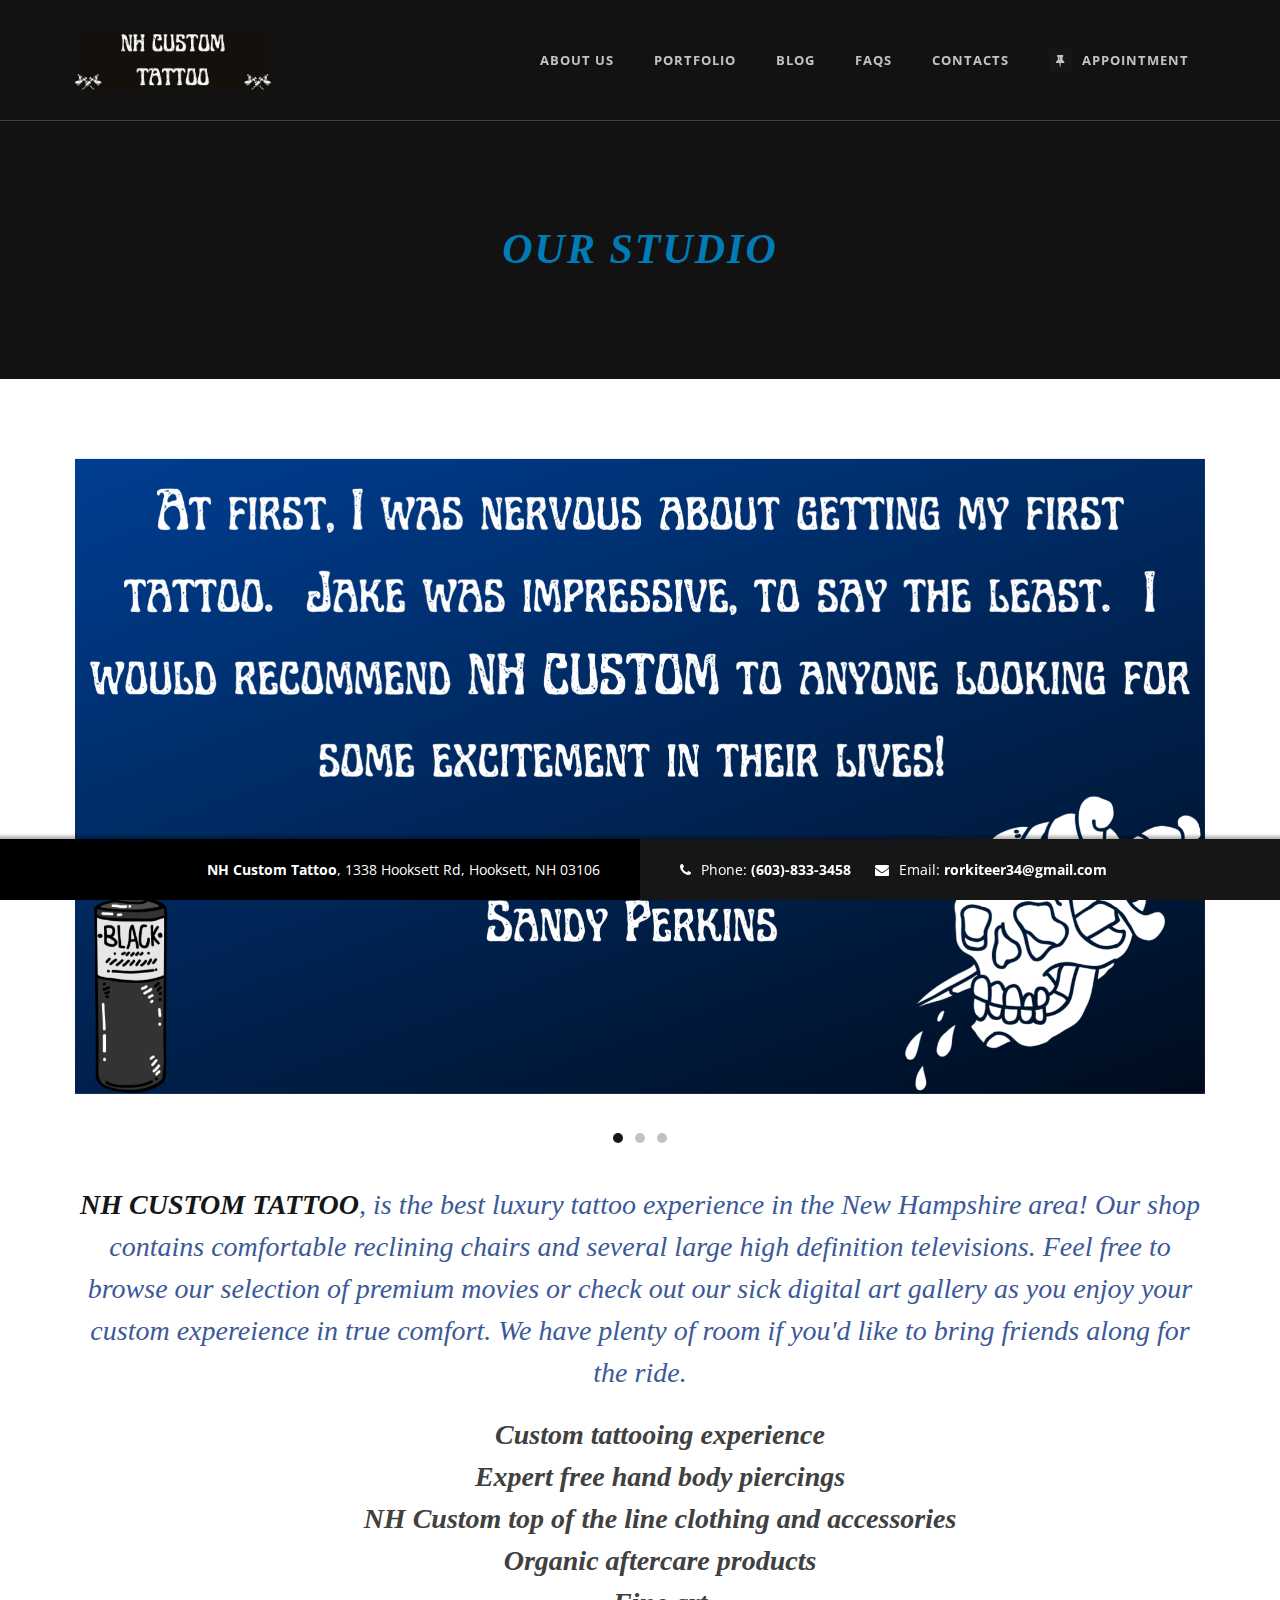
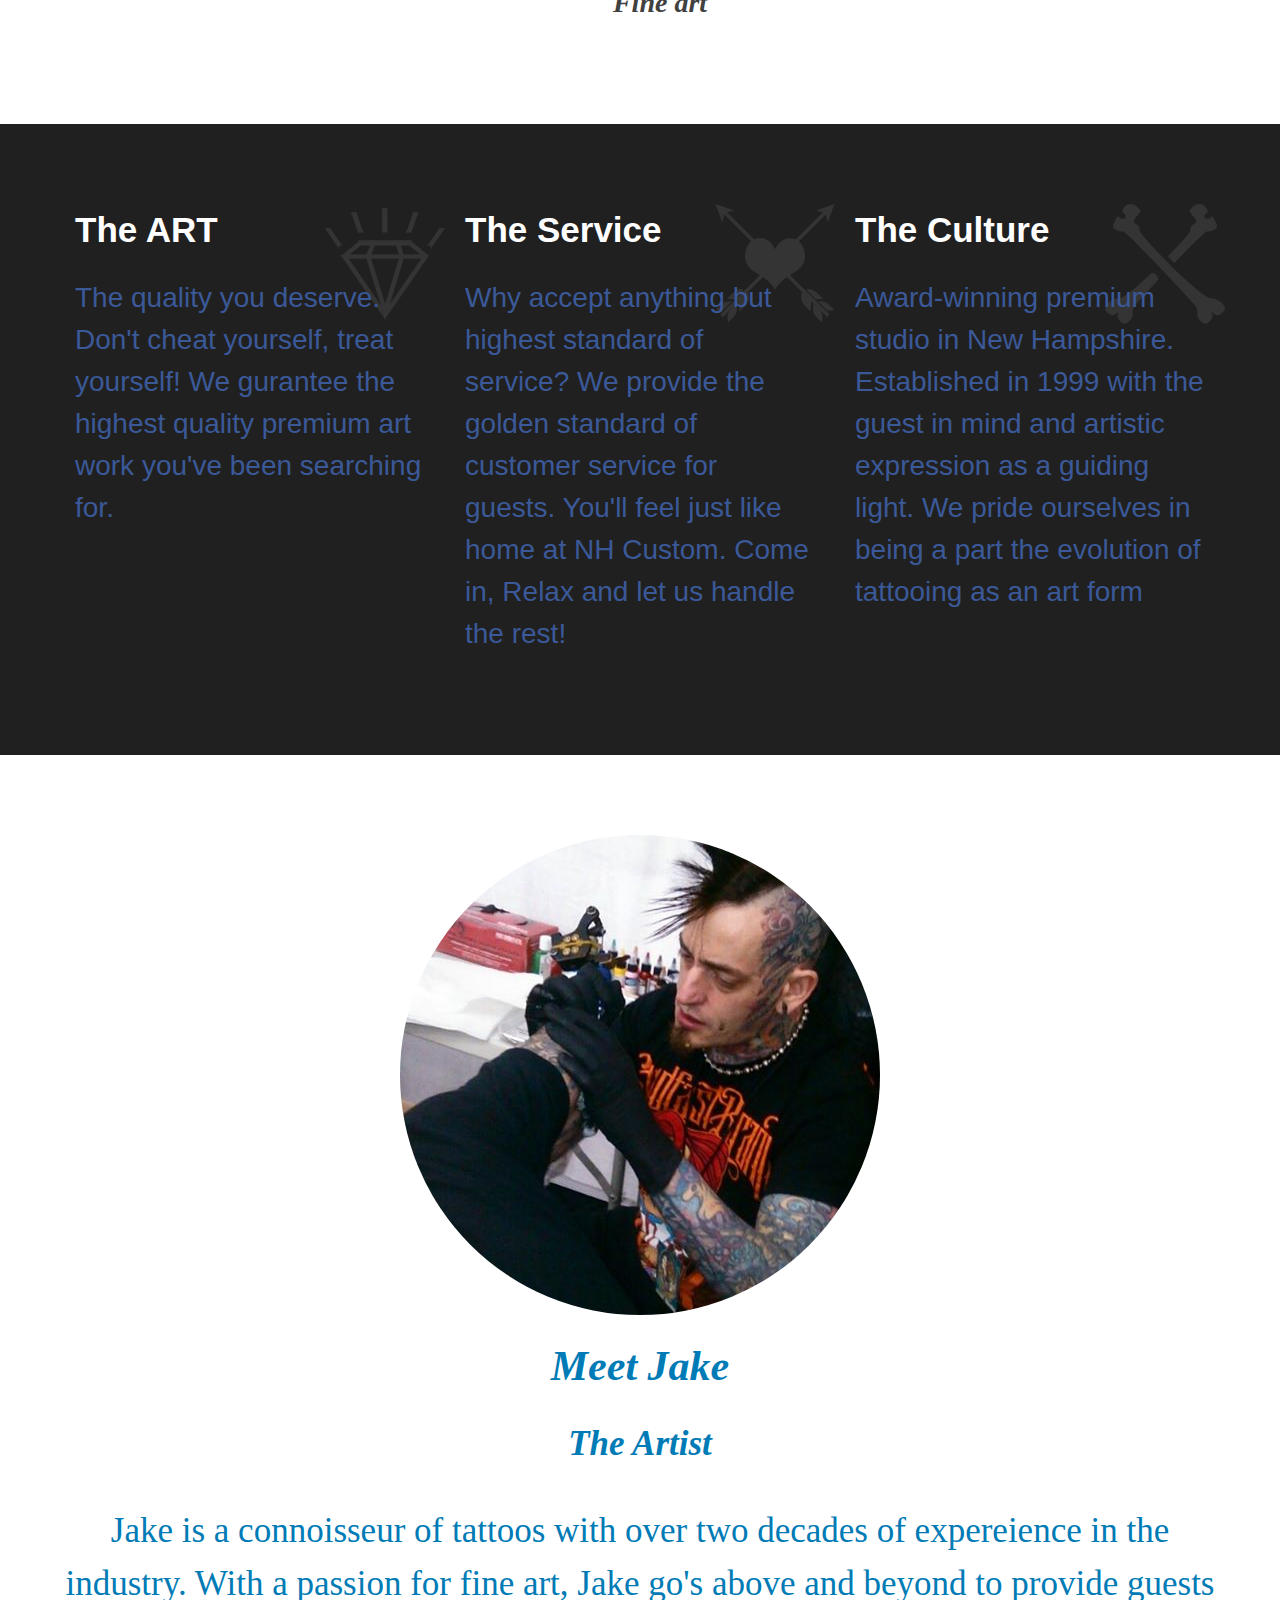
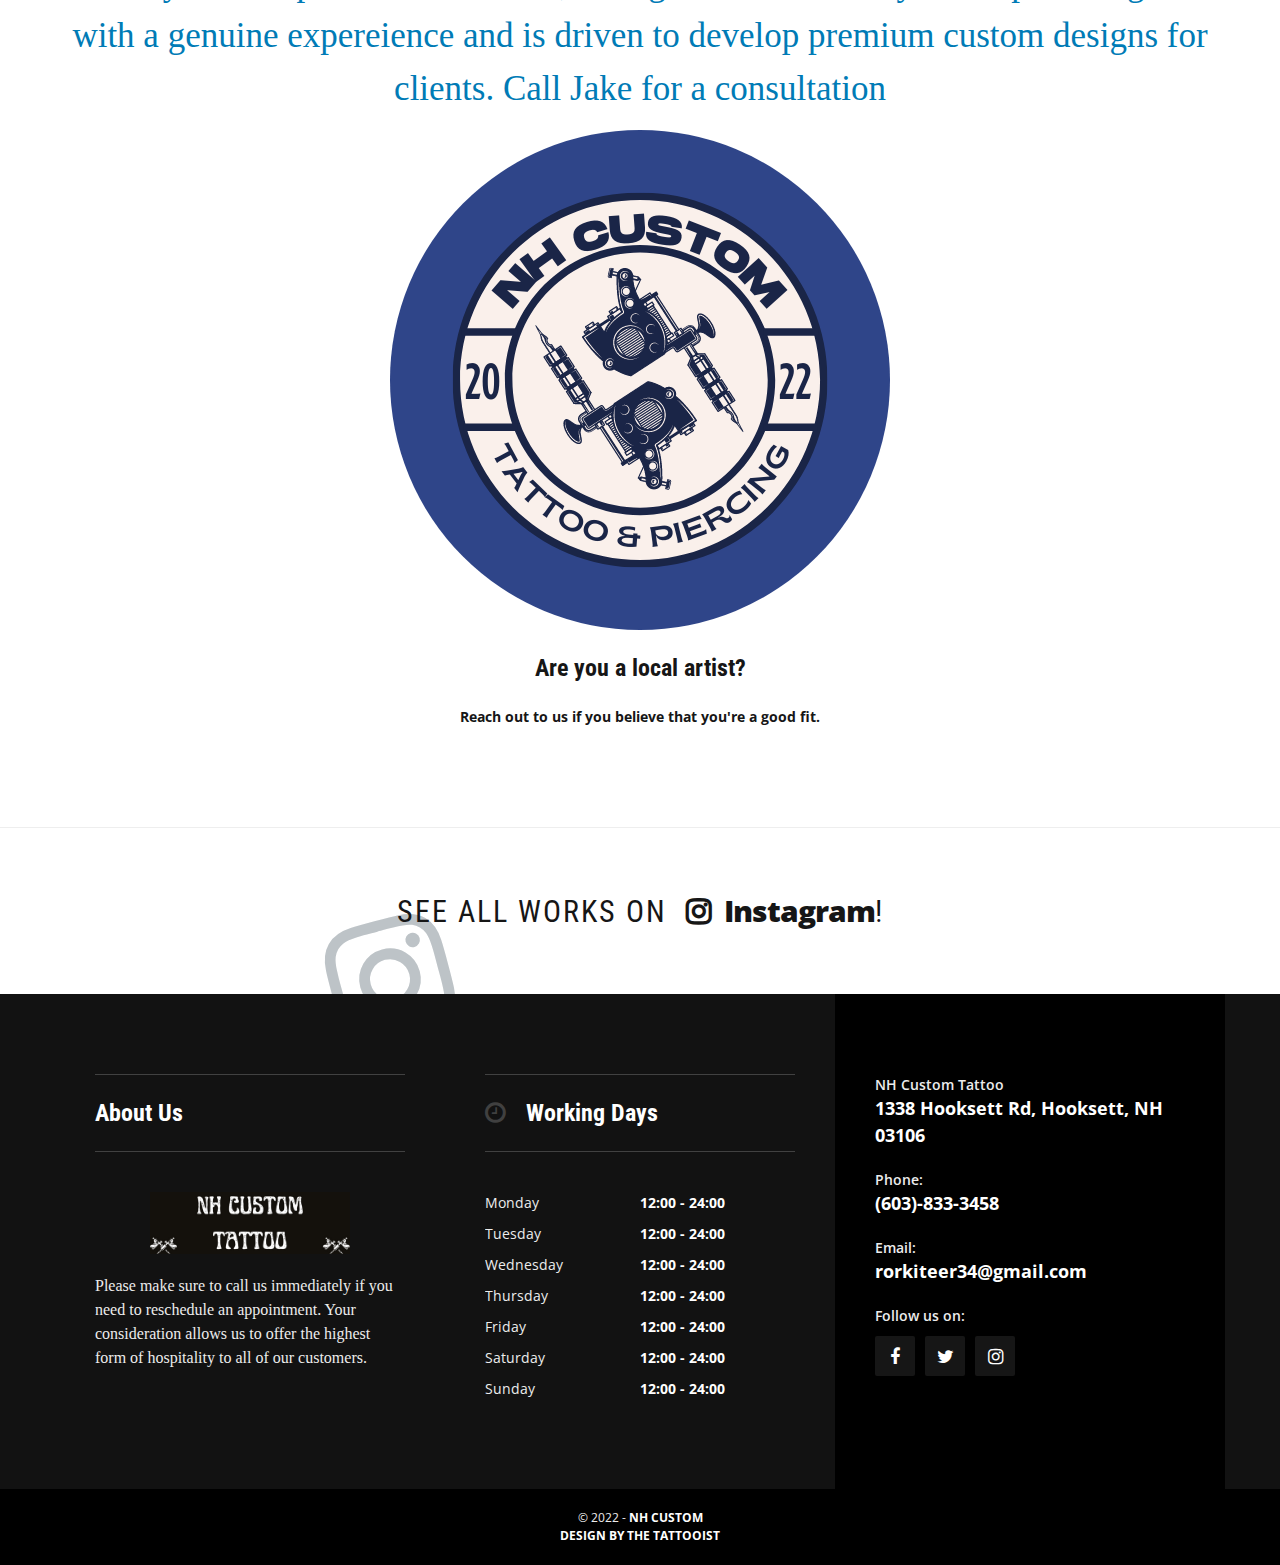
==== about-us-1.html @ 5c871af8 "NH CUSTOM" ====
<!DOCTYPE html>
<html lang="zxx">
    <head>
        <meta charset="utf-8">
        <title>NH CUSTOM TATTOO ABOUT US</title>
        <meta name="description" content="">
        <meta name="viewport" content="width=device-width, initial-scale=1">
        <link rel="shortcut icon" href="favicon.ico">
        <link rel="stylesheet" href="css/main.css">
    </head>
    <body>

        <div class="wrapper">

            <!-- ============ Main Header - START ============ -->

            <header id="master-header">
                <div class="top-header">
                    
                    <div class="container">

                        <h1 id="logo">
                            <a href="index.html">
                                <img src="img/NH CUSTOM TATTOOx.png" alt="NH CUSTOM TATTOO">
                            </a>
                        </h1>

                  
                        <!-- ============ Main Navigation - START ============ -->

                        <a id="nav-toggle" href="#"><span></span></a>
                        <nav id="nav-menu">
                            <ul>      
                                <li><a title="About Us Page" href="about-us-1.html">About Us</a> </li>
                                <li><a title="Portfolio" href="portfolio-4col.html">Portfolio</a></li> 
                                <li><a title="Blog" href="blog.html">Blog</a></li> 
                                <li><a title="Faqs &amp; Disclaimers Page" href="faq.html">Faqs</a></li>
                                <li><a title="Contacts Page" href="contacts.html">Contacts</a></li>
                                <li><a title="Appointment Page" href="appointment.html"><i class="fa fa-thumb-tack"></i>Appointment</a></li>
                            </ul>
                        </nav>

                        <!-- ============ Main Navigation - END ============ -->

                    </div>
                </div>

                <h2 id="page-title">Our Studio</h2>
            </header>

            <!-- ============ Main Header - END ============ -->

            <div id="main">

                     <!-- ============ Contacts Bar - START ============ -->

                     <div id="contacts-bar" class="row">
                        <div class="address col-md-6"><strong>NH Custom Tattoo</strong>, 1338 Hooksett Rd, Hooksett, NH 03106</div>
                        <div class="other col-md-6">
                            <span class="contact"><i class="fa fa-phone"></i>Phone: <strong>(603)-833-3458</strong></span>
                            <span class="contact"><i class="fa fa-envelope"></i>Email: <a href="mailto:rorkiteer34@gmail.com"><strong>rorkiteer34@gmail.com</strong></a></span>
                        </div>
                    </div>
    
                    <!-- ============ Contacts Bar - END ============ -->

                <!-- ============ About Us - START ============ -->

                <div class="section">

                    <div class="content container">

                        <div class="flexslider" data-animation="fade">
                        
                            <ul class="slides">
                                <li><img src="img/Testy.png" alt="Testimonial"></li>
                                <li><img src="img/Testy2.png" alt="Testimonial 2"></li>
                                <li><img src="img/Testy3.png" alt="Testimonial 3"></li>
                            </ul>
                        </div>

                        <p class="center thick"><strong>NH CUSTOM TATTOO</strong>, is the best luxury tattoo experience in the New Hampshire area!
                              Our shop contains comfortable reclining chairs and several large high definition televisions. 
                              Feel free to browse our selection of premium movies or check out our sick digital art gallery as you enjoy your
                              custom expereience in true comfort.  We have plenty of room if you'd like to bring friends along for the ride. 
                        </p>

                        <ul class="center service">
                            <li>Custom tattooing experience</li>
                            <li>Expert free hand body piercings</li>
                            <li>NH Custom top of the line clothing and accessories</li>
                            <li>Organic aftercare products</li>
                            <li>Fine art</li>
                        </ul>

                    </div>

                </div>

                <!-- ============ About Us - END ============ -->

                <!-- ============ Other Info - START ============ -->

                <div class="section dark">

                    <div class="content container">

                        <div class="row">
                            <div class="col-md-4 bg-glyph diamond">
                                <h3 class="headElement">The ART</h3>
                                <p class="secondary">The quality you deserve.  Don't cheat yourself, treat yourself!  We gurantee the highest quality premium art work you've been searching for.</p>
                            </div>
                            <div class="col-md-4 bg-glyph arrows">
                                <h3 class="headElement">The Service</h3>
                                <p class="secondary">Why accept anything but highest standard of service?  We provide the golden standard of customer service for guests.  You'll feel just like home at NH Custom.  Come in, Relax and let us handle the rest! </p>
                            </div>
                            <div class="col-md-4 bg-glyph bones">
                                <h3 class="headElement">The Culture</h3>
                                <p class="secondary">Award-winning premium studio in New Hampshire.  Established in 1999 with the guest in mind and artistic expression as a guiding light.  We pride ourselves in being a part the evolution of tattooing as an art form</p>
                            </div>
                        </div>

                    </div>

                </div>

                <!-- ============ Other Info - END ============ -->

                <!-- ============ Our Artists - START ============ -->

                <div class="section">

                    <div class="content container">

                        <div class="row">

                            <div class="col-md artist">

                                <img class="rounded" src="img/jakepic.jpg" alt="Jake Custom">

                                <h3 class="artist-name headElementDeus">Meet Jake</h3>
                                <div class="artist-role statement">The Artist</div>
                                <div class="artist-info tagline">Jake is a connoisseur of tattoos with over two decades of expereience in the industry.  With a passion for fine art, Jake go's above and beyond to provide guests with a genuine expereience 
                                    and is driven to develop premium custom designs for clients.  Call Jake for a consultation </div>

                            </div>

                            <div class="col-md artist">

                                <img class="rounded" src="img/NH CUSTOM.png" alt="logo">

                                <h3 class="artist-name">Are you a local artist?</h3>
                                <div class="artist-role">Reach out to us if you believe that you're a good fit.</div>
                                <div class="artist-info"></div>


                            </div>

                           

                        </div>

                    </div>

                </div>

                <!-- ============ Our Artists - END ============ -->

                <!-- ============ Instagram Banner - START ============ -->

                <a class="instagram-bar" href="https://www.instagram.com/nh_custom_tattoo/">See all works on <strong>Instagram</strong>!</a>

                <!-- ============ Instagram Banner - END ============ -->

            </div>

        
            <!-- ============ Footer - START ============ -->

            <footer class="dark">

                <div class="container">

                    <div class="row">

                        <div class="footer-col col-md-4 col-sm-6">

                            <h3 class="focus-title">About Us</h3>
                            <p><img width="200" class="align-center" src="img/NH CUSTOM TATTOOx.png" alt="NH CUSTOM TATTOO"></p>
                            <p class = 'disclaimer'>Please make sure to call us immediately if you need to reschedule an appointment.  Your consideration allows us to offer the highest form of hospitality to all of our customers.</p>

                        </div>

                        <div class="footer-col col-md-4 col-sm-6">

                            <h3 class="focus-title"><i class="fa fa-clock-o"></i>Working Days</h3>
                            <dl class="working-days">
                                <dt>Monday</dt>
                                <dd>12:00 - 24:00</dd>
                                <dt>Tuesday</dt>
                                <dd>12:00 - 24:00</dd>
                                <dt>Wednesday</dt>
                                <dd>12:00 - 24:00</dd>
                                <dt>Thursday</dt>
                                <dd>12:00 - 24:00</dd>
                                <dt>Friday</dt>
                                <dd>12:00 - 24:00</dd>
                                <dt>Saturday</dt>
                                <dd>12:00 - 24:00</dd>
                                <dt>Sunday</dt>
                                <dd>12:00 - 24:00</dd>
                            </dl>

                        </div>


                        <div class="footer-col footer-contacts col-md-4 col-sm-12">


                                <div class="contact-item"><span>NH Custom Tattoo</span> <strong>1338 Hooksett Rd, Hooksett, NH 03106</strong></div>
                                <div class="contact-item"><span>Phone:</span> <strong>(603)-833-3458</strong></div>
                                <div class="contact-item"><span>Email:</span> <strong><a href="mailto:rorkiteer34@gmail.com">rorkiteer34@gmail.com</a></strong></div>
                                <div class="contact-item">
                                    <span>Follow us on:</span>
                                    <ul class="social-links">
                                        <li><a title="Facebook" href="https://www.facebook.com/nhcustomtattoo"><i class="fa fa-facebook"></i></a></li>
                                        <li><a title="Twitter" href="https://twitter.com/NHCustomTattoo"><i class="fa fa-twitter"></i></a></li>
                                        <li><a title="Instagram" href="https://www.instagram.com/nh_custom_tattoo/"><i class="fa fa-instagram"></i></a></li>
                                    </ul>
                            </div>

                        </div>

                    </div>

                </div>

                <div class="copyright">
                    &copy; 2022 - <strong>NH CUSTOM</strong> <br> <strong>DESIGN BY THE TATTOOIST</strong>
                </div>

            </footer>

            <!-- ============ Footer - END ============ -->

        </div>

        <script src="js/jquery.min.js"></script>
        <script src="js/common.js"></script>
        <script src="js/config.js"></script>
        <script src="js/main.js"></script>

    </body>
</html>
---- css/main.css ----
/*
* Template Name: The Tattooist
* Template Description: Tattoo Studio Template
* Template URI: http://demo.webisir.com/the-tattooist
* Version: 1.2.6
* Author: Webisir
* Author URI: http://themeforest.net/user/webisir
*/

/*--------------------------------------------------------------
    TABLE OF CONTENTS:
----------------------------------------------------------------

    1.0 - Google Fonts
    2.0 - Font Awesome 4.7.0
    3.0 - Boostrap Grid System
    4.0 - Reset
    5.0 - Helper Classes
    6.0 - Headings
    7.0 - Main Wrapper
    8.0 - Main Header
    9.0 - Main Navigation
        9.1 - Mobile Navigation
    10.0 - Section
        10.1 - Section title
    11.0 - Contacts Bar
    12.0 - Instagram Bar
    13.0 - Portfolio
        13.1 - Portfolio Filters
    14.0 - Call to Action
    15.0 - Artists
    16.0 - Journal/Blog
        16.1 - Events
    17.0 - Sidebar
    18.0 - Pagination
    19.0 - Social Networks
    20.0 - Form
        20.1 - Custom Checkbox
        20.2 - Custom Radio Button
        20.3 - Custom Radio Button with Image
        20.4 - Custom Dropdown
        20.5 - Form Message
        20.6 - Form Loader
    21.0 - Footer
        21.1 - Working Days
    22.0 - Popup
    23.0 - Google Map
    24.0 - Elements
        24.1 - Divider
        24.2 - Caption
        24.3 - Toggle
        24.4 - Tabs
        24.5 - Button
        24.6 - Icon List
        24.7 - Milestone
        24.8 - Testimonials Slider
    25.0 - Page Loader
    26.0 - Backgrounds
        26.1 - Glyph Backgrounds
    27.0 - Dark styles
    28.0 - Bounce Animation
    29.0 - Media Queries
    30.0 - Magnific Popup CSS
    31.0 - Flexslider CSS

--------------------------------------------------------------*/


/*--------------------------------------------------------------
    1.0 - Google Fonts
--------------------------------------------------------------*/

/* Roboto Condensed */
@import url(http://fonts.googleapis.com/css?family=Roboto+Condensed:300italic,400italic,700italic,700,300,400);

/* Open Sans */
@import url(http://fonts.googleapis.com/css?family=Open+Sans:300italic,400italic,600italic,700italic,800italic,700,300,600,800,400);

/*--------------------------------------------------------------
    2.0 - Font Awesome 4.7.0
--------------------------------------------------------------*/

@import url('font-awesome.min.css');

/*--------------------------------------------------------------
    3.0 - Boostrap Grid System
--------------------------------------------------------------*/

@import url('bootstrap.min.css');

/*--------------------------------------------------------------
    4.0 - Reset
--------------------------------------------------------------*/
*,
*:before,
*:after {
  -moz-box-sizing: border-box;
  -webkit-box-sizing: border-box;
  box-sizing: border-box;
}

html, body, div, span, applet, object, iframe,
h1, h2, h3, h4, h5, h6, p, blockquote, pre,
a, abbr, acronym, address, big, cite, code,
del, dfn, em, img, ins, kbd, q, s, samp,
small, strike, strong, sub, sup, tt, var,
b, u, i, center,
dl, dt, dd, ol, ul, li,
fieldset, form, label, legend,
table, caption, tbody, tfoot, thead, tr, th, td,
article, aside, canvas, details, embed,
figure, figcaption, footer, header, hgroup,
menu, nav, output, ruby, section, summary,
time, mark, audio, video {
    margin: 0;
    padding: 0;
    border: 0;
    font: inherit;
    vertical-align: baseline;
}

article,
aside,
details,
figcaption,
figure,
footer,
header,
hgroup,
main,
nav,
section,
summary {
    display: block;
}

audio,
canvas,
video {
    display: inline-block;
}

audio:not([controls]) {
    display: none;
    height: 0;
}

video::-webkit-media-controls,
[hidden] {
    display: none;
}

html,
button,
input,
select,
textarea {
    color: #404040;
}

html,
body {
    height: 100%
}

html {
    background-color: #ffffff;
    font-family: 'Open Sans', sans-serif;
    font-size: 100%;
    -ms-text-size-adjust: 100%;
    -webkit-text-size-adjust: 100%;
    text-rendering: optimizeLegibility;
    -webkit-font-smoothing: antialiased;
    -moz-osx-font-smoothing: grayscale;
}

body {
    font-size: 14px;
    line-height: 1.5;
}

body.open {
    overflow: hidden;
}

img {
    max-width: 100%;
}

textarea {
    resize: vertical;
}

b,
strong {
    color: #161616;
    font-weight: bold;
}

em {
    font-style: italic;
}

p {
    margin: 0 0 20px 0;
}

pre,
dl,
ol,
ul {
    margin: 20px 0;
}

dd {
    margin-left: 40px;
}

ol,
ul {
    padding-left: 40px;
}

q,
blockquote {
    quotes: none;
    margin: 20px 40px 20px 20px;
    padding-left: 20px;
    color: #161616;
    font-size: 16px;
    border-left: 5px solid #BDC3C7;
}

blockquote:before, blockquote:after,
q:before, q:after {
    content: '';
    content: none;
}

table {
    border-collapse: collapse;
    border-spacing: 0;
}

code,
kbd,
pre,
samp {
    font-family: monospace, serif;
}

pre {
    white-space: pre;
    white-space: pre-wrap;
    word-wrap: break-word;
}

small {
    font-size: 80%;
}

a {
    color: #161616;
    text-decoration: none;
    -webkit-transition: background 0.2s, color 0.2s, border-color 0.2s, padding 0.4s;
    -moz-transition: background 0.2s, color 0.2s, border-color 0.2s, padding 0.4s;
    -ms-transition: background 0.2s, color 0.2s, border-color 0.2s, padding 0.4s;
    -o-transition: background 0.2s, color 0.2s, border-color 0.2s, padding 0.4s;
    transition: background 0.2s, color 0.2s, border-color 0.2s, padding 0.4s;
}

a:hover {
    color: #404040;
}

a,
a:focus,
a:active,
a:hover {
    outline: 0;
}

a i {
    margin-right: 10px;
    -webkit-transition: color 0.2s;
    -moz-transition: color 0.2s;
    -ms-transition: color 0.2s;
    -o-transition: color 0.2s;
    transition: color 0.2s;
}

/*--------------------------------------------------------------
    5.0 - Helper Classes
--------------------------------------------------------------*/

.text-left {
  text-align: left;
}

.text-right {
  text-align: right;
}

.text-center {
  text-align: center;
}

.text-justify {
  text-align: justify;
}

.text-nowrap {
  white-space: nowrap;
}

.text-lowercase {
  text-transform: lowercase;
}

.text-uppercase {
  text-transform: uppercase;
}

.text-capitalize {
  text-transform: capitalize;
}

.align-left {
    display: inline-block;
    float: left;
    margin-right: 20px;
}

.align-right {
    display: inline-block;
    float: right;
    margin-left: 20px;
}

.align-center {
    clear: both;
    display: block;
    margin: 0 auto;
}

.rounded {
    border-radius: 50%;
}

.no-margin {
    margin-top: 0 !important;
    margin-bottom: 0 !important;
}

.no-padding {
    padding-top: 0 !important;
    padding-bottom: 0 !important;
}

.clear:before,
.clear:after {
    content: '';
    display: table;
}

.clear:after {
    clear: both;
}

/*--------------------------------------------------------------
    6.0 - Headings
--------------------------------------------------------------*/

h1,
h2,
h3,
h4,
h5,
h6 {
    margin-bottom: 20px;
    color: #161616;
    font-family: 'Roboto Condensed', sans-serif;
    font-weight: bold;
}

h1 {
    font-size: 34px;
    line-height: 1.3;
}

h2 {
    font-size: 28px;
    line-height: 1.4;
}

h3 {
    font-size: 24px;
}

h4 {
    font-size: 22px;
}

h5 {
    font-size: 20px;
}

h6 {
    font-size: 18px;
}

h1 span,
h2 span,
h3 span,
h4 span,
h5 span {
    font-weight: 300;
}

h1 i,
h2 i,
h3 i,
h4 i,
h5 i,
h6 i {
    margin-right: 20px;
    color: #BDC3C7;
    font-weight: normal;
}

.focus-title {
    margin-top: 40px;
    margin-bottom: 40px;
    padding: 20px 0;
    border-top: 1px solid #eeeeee;
    border-bottom: 1px solid #eeeeee;
}

.focus-title:first-child {
    margin-top: 0;
}

/*--------------------------------------------------------------
    7.0 - Main Wrapper
--------------------------------------------------------------*/

.wrapper {
    height: 100%;
}

/*--------------------------------------------------------------
    8.0 - Main Header
--------------------------------------------------------------*/

#master-header {
    position: relative;
    background-color: #121212;
    text-align: center;
    z-index: 10;
}

#master-header * {
    color: #ffffff;
}

#master-header.full-screen {
    height: 100%
}

.top-header {
    position: fixed;
    top: 0;
    left: 0;
    width: 100%;
    border-bottom: 1px solid rgba(255,255,255,0.2);
    z-index: 1;
}

.sticky .top-header {
    background-color: #000000;
    border: 0;
    box-shadow: 0 3px 3px rgba(0,0,0,0.3);
    -webkit-transition: background 0.4s;
    -moz-transition: background 0.4s;
    -ms-transition: background 0.4s;
    -o-transition: background 0.4s;
    transition: background 0.4s;
}

.top-header > .container  {
    position: relative;
    height: 120px;
    line-height: 120px;
    -webkit-transition: height 0.6s, line-height 0.6s;
    -moz-transition: height 0.6s, line-height 0.6s;
    -ms-transition: height 0.6s, line-height 0.6s;
    -o-transition: height 0.6s, line-height 0.6s;
    transition: height 0.6s, line-height 0.6s;
}

.sticky .top-header > .container  {
    height: 80px;
    line-height: 80px;
}

#brand {
    position: absolute;
    top: 50%;
    left: 0;
    padding: 40px;
    width: 100%;
    -webkit-transform: translateY(-50%);
    -moz-transform: translateY(-50%);
    -ms-transform: translateY(-50%);
    -o-transform: translateY(-50%);
    transform: translateY(-50%);
}

#logo {
    float: left;
    margin: 30px 0;
    height: 60px;
    line-height: 1;
    -webkit-transition: margin 0.6s, height 0.6s;
    -moz-transition: margin 0.6s, height 0.6s;
    -ms-transition: margin 0.6s, height 0.6s;
    -o-transition: margin 0.6s, height 0.6s;
    transition: margin 0.6s, height 0.6s;
}

.sticky #logo {
    margin: 15px 0;
    height: 50px;
}

.full-screen #logo,
.sticky .full-screen #logo {
    float: none;
    margin: 0;
    height: auto;
}

#logo * {
    height: 100%;
}

.full-screen #logo * {
    height: auto;
}

#brand .info {
    display: inline-block;
    margin-top: 40px;
    padding-top: 40px;
    border-top: 1px solid rgba(255,255,255,0.2);
}

#brand .info > * {
    display: inline-block;
    vertical-align: middle;
}

#brand .info span {
    margin: 0 20px;
    font-weight: 700;
    font-size: 13px;
    letter-spacing: 2px;
    text-transform: uppercase;
}

#page-title {
    margin-bottom: 0;
    padding: 220px 20px 100px 20px;
    font-size: 44px;
    font-weight: bold;
    letter-spacing: 2px;
    text-transform: uppercase;
    background-repeat: no-repeat;
    background-position: center 160px;
}

.header-meta {
    position: relative;
    top: -50px;
    padding: 50px 20px 0 20px;
    font-size: 20px;
}

.header-meta:before {
    position: absolute;
    top: 0;
    left: 50%;
    margin-left: -50px;
    width: 100px;
    height: 1px;
    background-color: rgba(255,255,255,0.2);
    content: '';
}

#master-header .btn {
    position: absolute;
    bottom: 0;
    left: 50%;
    -webkit-transform: translateX(-50%) translateY(50%);
    -moz-transform: translateX(-50%) translateY(50%);
    -ms-transform: translateX(-50%) translateY(50%);
    -o-transform: translateX(-50%) translateY(50%);
    transform: translateX(-50%) translateY(50%);
}

#media-container {
    position: absolute;
    top: 0;
    right: 0;
    bottom: 0;
    left: 0;
    overflow: hidden;
    z-index: -101;
}

#video-background {
    position: absolute;
    top: 50%;
    left: 50%;
    min-width: 100%;
    min-height: 100%;
    width: auto;
    height: auto;
    -webkit-transform: translateX(-50%) translateY(-50%);
    transform: translateX(-50%) translateY(-50%);
    background-size: cover;
}

/*--------------------------------------------------------------
    9.0 - Main Navigation
--------------------------------------------------------------*/

#nav-menu {
    float: right;
    text-transform: uppercase;
    -webkit-transition: padding 0.4s;
    -moz-transition: padding 0.4s;
    -ms-transition: padding 0.4s;
    -o-transition: padding 0.4s;
    transition: padding 0.4s;
    -webkit-transform: translateZ(0);
}

.full-screen #nav-menu {
    float: none;
}

#nav-menu ul {
    list-style: none;
    margin: 0;
    padding: 0;
}

#nav-menu li {
    position: relative;
}

#nav-menu > ul > li {
    display: inline-block;
    margin-right: -4px;
}

#nav-menu ul a {
    position: relative;
    display: block;
    padding: 0 20px;
    color: #BDC3C7;
    font-size: 13px;
    font-weight: 700;
    letter-spacing: 1px;
}

#nav-menu li.selected > a,
#nav-menu ul a:hover {
    color: #ffffff;
}

#nav-menu > ul > li.selected > a:after,
#nav-menu ul a:hover:after {
    position: absolute;
    bottom: 0;
    left: 50%;
    margin-left: -6px;
    width: 0;
    height: 0;
    border-style: solid;
    border-width: 0 6px 6px 6px;
    border-color: transparent;
    content: '';
    z-index: -1;
}

#nav-menu > ul > li.selected > a:after{
    border-bottom-color: #BDC3C7;
}

#nav-menu ul a:hover:after {
   border-bottom-color: #ffffff;
}

#nav-menu ul ul li {
    width: 250px;
}

#nav-menu ul ul a {
    padding: 15px 20px;
    color: #404040;
    font-size: 12px;
    font-weight: 600;
    line-height: 1.5;
    text-transform: uppercase;
}

#nav-menu ul ul a:before {
    margin-right: 10px;
    font-family: 'FontAwesome';
    content: '\f105';
    color: #404040;
}

#nav-menu > ul > li li.selected a,
#nav-menu ul ul a:hover {
    background-color: #161616;
}

#nav-menu ul ul {
    position: absolute;
    text-align: left;
    visibility: hidden;
    opacity: 0;
    box-shadow: 0 0 5px rgba(0,0,0,0.3);
    -webkit-transition: opacity 0.2s, top 0.4s, visibility 0s linear 0.4s;
    -moz-transition: opacity 0.2s, top 0.4s, visibility 0s linear 0.4s;
    -ms-transition: opacity 0.2s, top 0.4s, visibility 0s linear 0.4s;
    -o-transition: opacity 0.2s, top 0.4s, visibility 0s linear 0.4s;
    transition: opacity 0.2s, top 0.4s, visibility 0s linear 0.4s;
}

#nav-menu li:hover > ul {
    visibility: visible;
    opacity: 1;
    -webkit-transition: opacity 0.4s, top 0.4s;
    -moz-transition: opacity 0.4s, top 0.4s;
    -ms-transition: opacity 0.4s, top 0.4s;
    -o-transition: opacity 0.4s, top 0.4s;
    transition: opacity 0.4s, top 0.4s;
}

#nav-menu > ul > li > ul {
    top: 75%;
    left: 0;
    background-color: #ffffff;
}

#nav-menu > ul > li:last-child > ul {
    left: auto;
    right: 0;
}

#nav-menu > ul > li:hover > ul {
    top: 90%;
}

#nav-menu ul ul ul {
    top: -20px;
    left: 100%;
    background-color: #BDC3C7;
}

#nav-menu > ul > li:last-child ul ul,
#nav-menu > ul > li:nth-last-child(2) ul ul {
    left: -100%;
}

#nav-menu ul ul li:hover ul {
    top: 0;
}

#nav-menu.mobile ul ul {
    display: none;
}

#nav-menu i {
    color: inherit;
}

#nav-menu > ul > li > a i {
    background-color: #161616;
    padding: 5px 7px;
}

/*--------------------------------------------------------------
    9.1 - Mobile Navigation
--------------------------------------------------------------*/

 #nav-toggle {
    display: none;
    position: fixed;
    top: 40px;
    right: 40px;
    width: 40px;
    height: 40px;
    background-color: #111111;
    z-index: 1;
    border-radius: 2px;
    cursor: pointer;
    -webkit-transition: top 0.6s, right 0.4s;
    -moz-transition: top 0.6s, right 0.4s;
    -ms-transition: top 0.6s, right 0.4s;
    -o-transition: top 0.6s, right 0.4s;
    transition: top 0.6s, right 0.4s;
}

.sticky #nav-toggle {
    top: 20px;
}

.open #nav-toggle {
    right: 400px;
    background-color: #161616;
    border-radius: 2px 0 0 2px;
}

#nav-toggle:hover {
    background-color: #161616;
}

#nav-toggle span,
#nav-toggle span:before,
#nav-toggle span:after {
    display: block;
    position: absolute;
    height: 2px;
    width: 20px;
    background-color: #ffffff;
    content: '';
    cursor: pointer;
}

#nav-toggle span {
    top: 19px;
    left: 10px;
}

#nav-toggle span:before {
    top: -6px;
}

#nav-toggle span:after {
    bottom: -6px;
}

#nav-toggle span,
#nav-toggle span:before,
#nav-toggle span:after {
    -webkit-transition: all 0.4s;
    -moz-transition: all 0.4s;
    -ms-transition: all 0.4s;
    -o-transition: all 0.4s;
    transition: all 0.4s;
}

.open #nav-toggle span {
    background-color: transparent;
}

.open #nav-toggle span:before,
.open #nav-toggle span:after {
    top: 0;
}

.open #nav-toggle span:before {
    -webkit-transform: rotate(45deg);
    -moz-transform: rotate(45deg);
    -ms-transform: rotate(45deg);
    -o-transform: rotate(45deg);
    transform: rotate(45deg);
}

.open #nav-toggle span:after {
    top: 5px;
    -webkit-transform: translateY(-5px) rotate(-45deg);
    -moz-transform: translateY(-5px) rotate(-45deg);
    -ms-transform: translateY(-5px) rotate(-45deg);
    -o-transform: translateY(-5px) rotate(-45deg);
    transform: translateY(-5px) rotate(-45deg);
}

/*--------------------------------------------------------------
    10.0 - Section
--------------------------------------------------------------*/

.section {
    padding: 80px 0;
}

/*--------------------------------------------------------------
    10.1 - Section Title
--------------------------------------------------------------*/

.section-title {
    margin: -80px 0 80px 0;
    padding: 80px 0;
    text-align: center;
    text-transform: uppercase;
    border-top: 1px solid #eeeeee;
    border-bottom: 1px solid #eeeeee;
}

.section-title h2 {
    margin-bottom: 0;
    padding: 0 20px;
    font-size: 34px;
    letter-spacing: 2px;
    font-weight: 900;
}

.section-title.transparent {
    background-color: transparent !important;
}

/*--------------------------------------------------------------
    11.0 - Contacts Bar
--------------------------------------------------------------*/

#contacts-bar {
    position: fixed;
    bottom: 0;
    left: 0;
    right: 0;
    color: #ffffff;
    background-color: #161616;
    overflow: hidden;
    box-shadow: 0 -3px 3px rgba(0,0,0,0.3);
    z-index: 11;
}

.open #contacts-bar {
    z-index: 9;
}

#contacts-bar .other,
#contacts-bar .address {
    padding: 20px 40px;
}

#contacts-bar .address {
    text-align: right;
    background-color: #000000;
}

#contacts-bar .contact {
    margin-left: 20px;
}

#contacts-bar .contact:first-child {
    margin-left: 0;
}

#contacts-bar strong {
    color: #ffffff;
}

#contacts-bar i {
    margin-right: 10px;
}

/*--------------------------------------------------------------
    12.0 - Instagram Bar
--------------------------------------------------------------*/

.instagram-bar {
    position: relative;
    display: block;
    padding: 60px 20px;
    color: #161616;
    font-family: 'Roboto Condensed', sans-serif;
    font-size: 30px;
    border-top: 1px solid #eeeeee;
    text-transform: uppercase;
    letter-spacing: 2px;
    text-align: center;
    overflow: hidden;
    z-index: 0;
}

.instagram-bar.feed-bg {
    background-color: #000000;
    border: 0;
}

.instagram-bar.feed-bg:hover,
.instagram-bar.feed-bg,
.instagram-bar.feed-bg * {
    color: #ffffff;
}

.instagram-bar .pics-container {
    display: none;
    position: absolute;
    top: 0;
    left: 0;
    height: 100%;
    overflow: hidden;
    z-index: -100;
}

.instagram-bar img {
    position: relative;
    display: block;
    float: left;
    max-height: 100%;
    z-index: -101;
    opacity: 0.4;
    transition: opacity 0.2s;
    -webkit-transform: translateZ(0);
}

.instagram-bar img:hover {
    opacity: 0.55;
}

.instagram-bar strong {
    font-family: 'Open Sans', 'sans-serif';
    letter-spacing: -1px;
    text-transform: none;
    font-weight: 800;
}

.instagram-bar:not(.feed-bg):after,
.instagram-bar strong:before {
    margin: 0 13px 0 10px;
    font-family: 'FontAwesome';
    content: '\f16d';
}

.instagram-bar:not(.feed-bg):after {
    position: absolute;
    bottom: -90px;
    left: 25%;
    color: #BDC3C7;
    font-size: 140px;
    z-index: -1;
    -webkit-transform: rotate(-15deg);
    -moz-transform: rotate(-15deg);
    -ms-transform: rotate(-15deg);
    -o-transform: rotate(-15deg);
    transform: rotate(-15deg);
    -webkit-transition: color 0.2s, bottom 0.4s;
    -moz-transition: color 0.2s, bottom 0.4s;
    -ms-transition: color 0.2s, bottom 0.4s;
    -o-transition: color 0.2s, bottom 0.4s;
    transition: color 0.2s, bottom 0.4s;
}

.instagram-bar:not(.feed-bg):hover {
    color: #161616;
}

.instagram-bar:not(.feed-bg):hover:after {
    bottom: -60px;
}

/*--------------------------------------------------------------
    13.0 - Portfolio
--------------------------------------------------------------*/

.work {
    padding: 10px;
    cursor: pointer;
}

.work img {
    display: block;
}

.work-thumb {
    position: relative;
    overflow: hidden;
}

.work-thumb:hover {
    -webkit-filter: grayscale(1);
    filter: grayscale(1);
}

.work-thumb:before {
    position: absolute;
    top: 0;
    left: 0;
    width: 100%;
    height: 100%;
    background-color: #ffffff;
    opacity: 0;
    content: '';
    -webkit-transition: opacity 0.4s;
    -moz-transition: opacity 0.4s;
    -ms-transition: opacity 0.4s;
    -o-transition: opacity 0.4s;
    transition: opacity 0.4s;
}

.work-thumb:hover:before {
    opacity: 0.2;
}

.thumb-links {
    position: absolute;
    top: 50%;
    left: 0;
    right: 0;
    margin-top: -20px;
    height: 40px;
    text-align: center;
    visibility: hidden;
    opacity: 0;
    -webkit-transition: opacity 0.4s, visibility 0s linear 0.4s;
    -moz-transition: opacity 0.4s, visibility 0s linear 0.4s;
    -ms-transition: opacity 0.4s, visibility 0s linear 0.4s;
    -o-transition: opacity 0.4s, visibility 0s linear 0.4s;
    transition: opacity 0.4s, visibility 0s linear 0.4s;
}

.work-thumb a {
    display: inline-block;
    margin-left: 16px;
    width: 40px;
    height: 40px;
    line-height: 40px;
    color: #ffffff;
    background-color: #161616;
    text-align: center;
    border-radius: 2px;
}

.work-thumb a:first-child {
    margin: 0;
}

.work-thumb a:hover {
    background-color: #000000;
}

.work-thumb:hover .thumb-links {
    visibility: visible;
    opacity: 1;
    -webkit-transition: opacity 0.4s;
    -moz-transition: opacity 0.4s;
    -ms-transition: opacity 0.4s;
    -o-transition: opacity 0.4s;
    transition: opacity 0.4s;
}

.work-thumb a:before {
    font-family: 'Fontawesome';
}

.zoom {
    margin-left: -60px;
}

.zoom:before {
    content: '\f002';
}

.info-link {
    margin-left: 20px;
}

.info-link:before {
    content: '\f141';
}

.opened .info-link:before {
    content: '\f00d';
}

.info-work {
    position: relative;
    display: none;
    opacity: 0;
    padding: 40px;
    border: 1px solid #eeeeee;
    font-size: 13px;
    overflow: hidden;
    transition: opacity 0.4s linear 0.4s;
}

.opened .info-work {
    opacity: 1;
}

.info-work .name {
    color: #161616;
    font-size: 13px;
    font-weight: bold;
}

.info-work .name small {
    font-weight: normal;
}

.info-work.testimonial:before {
    display: block;
    margin-bottom: 10px;
    color: #BDC3C7;
    font-family: 'FontAwesome';
    content: '\f10d';
}

/*--------------------------------------------------------------
    13.1 - Portfolio Filters
--------------------------------------------------------------*/

.filters {
    margin: 0 10px 30px;
    text-align: center;
}

.filters a {
    display: inline-block;
    margin: 0 1px 40px 5px;
}

.filters img {
    width: 100px;
}

.filters.by-artists a {
    margin-right: 40px;
    text-align: center;
    font-weight: 700;
    vertical-align: top;
    opacity: 0.4;
    -webkit-transition: opacity 0.4s;
    -moz-transition: opacity 0.4s;
    -ms-transition: opacity 0.4s;
    -o-transition: opacity 0.4s;
    transition: opacity 0.4s;
}

.filters.by-artists a:hover,
.filters.by-artists a.light,
.filters.by-artists a.all {
    opacity: 1;
}

.filters.by-artists a.all {
    width: 98px;
    height: 98px;
    line-height: 98px;
    border: 1px solid #cccccc;
}

.filters.by-artists span {
    display: block;
    margin-top: 10px;
    text-align: center;
}

/*--------------------------------------------------------------
    14.0 - Call to Action
--------------------------------------------------------------*/

.cta {
    position: relative;
    padding: 80px 20px;
    text-align: center;
}

.cta h2 {
    font-size: 48px;
    line-height: 1.2;
}

.cta-info {
    font-size: 20px;
}

.cta .btn {
    margin-top: 40px;
}

/*--------------------------------------------------------------
    15.0 - Artists
--------------------------------------------------------------*/

.artist {
    text-align: center;
}

.artist img {
    display: block;
    margin: 0 auto 20px auto;
}

.artist-role {
    display: inline-block;
    margin-bottom: 20px;
    color: #161616;
    font-weight: 700;
}

#master-header .artist-role {
    font-size: 20px;
}

.artist.full {
    margin-bottom: 80px;
    text-align: left;
}

.artist.full:last-child {
    margin-bottom: 0;
}

.artist.full h3.artist-name {
    display: inline-block;
    margin-right: 20px;
}

.award {
    margin-bottom: 40px;
}

.award h4 {
    position: relative;
    margin-bottom: 10px;
    padding-left: 40px;
    color: inherit;
    font-size: 20px;
}

.award h4:before {
    position: absolute;
    top: 2px;
    left: 0;
    width: 20px;
    font-family: 'FontAwesome';
    content: '\f091';
    text-align: center;
}

.award-info {
    padding-left: 40px;
}

/*--------------------------------------------------------------
    16.0 - Journal/Blog
--------------------------------------------------------------*/

.post {
    margin-bottom: 40px;
    padding-bottom: 20px;
    border-bottom: 1px solid #eeeeee;
}

.post:last-child {
    margin-bottom: 0;
    padding-bottom: 0;
    border-bottom: 0;
}

.thumb {
    display: block;
    margin-bottom: 20px;
}

.post-meta {
    font-size: 13px;
}

.post-meta span {
    display: inline-block;
    margin: 0 20px 10px 0;
}

.post-meta span:before {
    margin-right: 10px;
    font-family: 'FontAwesome';
}

.post-meta span.date:before {
    content: '\f073';
}

.post-meta span.author:before {
    content: '\f040';
}

.post-meta span.category:before {
    content: '\f097';
}

.post-content {
    margin-bottom: 40px;
    padding-bottom: 40px;
    border-bottom: 1px solid #eeeeee;
}

.author-box {
    margin-top: 40px;
    padding-top: 40px;
    border-top: 1px solid #eeeeee;
}

.author-box img {
    display: block;
    float: left;
    margin-right: 40px;
    width: 100px;
}

.info-author {
    padding-left: 140px;
    font-size: 13px;
}

.info-author h4 {
    margin-bottom: 10px;
}

/*--------------------------------------------------------------
    16.1 - Events
--------------------------------------------------------------*/

.event .post-title:before {
    font-family: 'FontAwesome';
    content: '\f08d';
    margin-right: 20px;
    color: #404040;
}

.course .post-title:before {
    content: '\f19d';
}

.event dl.meta,
.event dt,
.event dd {
    margin: 0;
}

.event dl.meta {
    margin-bottom: 20px;
    overflow: hidden;
}

.event dl.meta i {
    margin-right: 5px;
}

.event dl.meta dt,
.event dl.meta dd {
    float: left;
}

.event dl.meta dt {
    margin-right: 10px;
}

.event dl.meta dd {
    margin-right: 20px;
    color: #161616;
    font-weight: 700;
}

/*--------------------------------------------------------------
    17.0 - Sidebar
--------------------------------------------------------------*/

.widget {
    margin-bottom: 40px;
}

.widget h3 {
    font-size: 20px;
}

.widget ul {
    list-style: none;
    padding: 0;
    margin: 0;
}

.widget li {
    position: relative;
    margin-bottom: 20px;
    padding-left: 20px;
}

.widget li:before {
    position: absolute;
    top: 0;
    left: 0;
    margin-right: 10px;
    width: 20px;
    font-family: 'FontAwesome';
    content: '\f105';
}

ul.tags {
    padding: 0;
    margin: 0;
}

ul.tags li {
    display: inline-block;
    margin: 0 6px 10px 0;
    padding: 0;
}

ul.tags li:before {
    display: none;
}

ul.tags li a {
    display: block;
    padding: 5px 10px;
    background-color: #BDC3C7;
    font-size: 13px;
    border-radius: 2px;
}

ul.tags li a:before {
    margin-right: 5px;
    font-family: 'FontAwesome';
    content: '\f02b';
}

ul.tags li a:hover {
    color: #ffffff;
    background-color: #161616;
}

/*--------------------------------------------------------------
    18.0 - Pagination
--------------------------------------------------------------*/

.pagination {
    float: right;
    list-style: none;
    margin: 40px 0 0;
    padding: 0;
    overflow: hidden;
}

.pagination li {
    float: left;
    margin-right: 5px;
}

.pagination li a {
    display: block;
    width: 40px;
    height: 40px;
    line-height: 40px;
    background-color: #BDC3C7;
    text-align: center;
    border-radius: 2px;
}
.pagination li a.this,
.pagination li a:hover {
    color: #ffffff;
    background-color: #161616;
}

.pagination a i {
    margin-right: 0;
}

/*--------------------------------------------------------------
    19.0 - Social Networks
--------------------------------------------------------------*/

ul.social-links {
    margin: 0 0 40px 0;
    padding: 0;
    list-style: none;
    overflow: hidden;
}

ul.social-links li {
    float: left;
    margin: 0 10px 10px 0;
    padding: 0;
}

ul.social-links li:last-child {
    margin-right: 0;
}

ul.social-links li:before {
    display: none;
}

.artist .social-links {
    margin-top: 40px;
}

.artist .social-links li {
    display: inline-block;
    float: none;
    margin: 0 1px 0 5px;
}

.artist.full .social-links li:first-child {
    margin-left: 0;
}

footer ul.social-links {
    margin: 10px 0 0;
}

ul.social-links a {
    display: block;
    width: 40px;
    height: 40px;
    line-height: 40px;
    color: #ffffff;
    font-size: 18px;
    background-color: #BDC3C7;
    text-align: center;
    border-radius: 2px;
}

ul.social-links a:hover {
    background-color: #161616;
}

ul.share li.facebook a:hover {
    background-color: #3b5998;
}

ul.share li.twitter a:hover {
    background-color: #00aced;
}

ul.share li.google-plus a:hover {
    background-color: #dd4b39;
}

ul.share li.pinterest a:hover {
    background-color: #cb2027;
}

ul.share li.linkedin a:hover {
    background-color: #007bb6;
}

ul.share li.stumbleupon a:hover {
    background-color: #eb4924;
}

ul.share li.stumbleupon a:hover {
    background-color: #eb4924;
}

ul.social-links a i {
    margin-right: 0;
}

/*--------------------------------------------------------------
    20.0 - Form
--------------------------------------------------------------*/

form label,
form .label {
    display: block;
    margin-bottom: 20px;
}

input,
textarea {
    margin-top: 20px;
    font-family: 'Open Sans', sans-serif;
    font-size: 14px;
    font-weight: 600;
    border: 1px solid #cccccc;
    outline: none;
    -webkit-transition: border-color 0.2s;
    -moz-transition: border-color 0.2s;
    -ms-transition: border-color 0.2s;
    -o-transition: border-color 0.2s;
    transition: border-color 0.2s;
}

input[type="text"],
textarea {
    padding: 10px;
    width: 100%;
}

input[type="text"]:focus,
textarea:focus {
    border-color: #161616;
}

input[type="checkbox"] {
    display: none;
}

textarea {
    margin-top: 20px;
    height: 200px;
}

input.submit {
    width: auto;
    line-height: 1.5;
    cursor: pointer;
    border-radius: 2px;
    -webkit-appearance: button;
}

select,
.hidden-field {
    display: none;
}

.hidden-field.show {
    display: block;
}

/*--------------------------------------------------------------
    20.1 - Custom Checkbox
--------------------------------------------------------------*/

.checkbox-replacer {
    position: relative;
    display: inline-block;
    margin-right: 10px;
    width: 20px;
    height: 20px;
    text-align: center;
    vertical-align: top;
    border: 1px solid #cccccc;
    cursor: pointer;
}

.checkbox-replacer:before {
    position: absolute;
    top: 0;
    left: 0;
    width: inherit;
    height: inherit;
    color: transparent;
    font-family: 'FontAwesome';
    content: '\f00c';
}

.checkbox-replacer:hover:before {
    color: #BDC3C7;
}

input[type=checkbox]:checked + .checkbox-replacer:before {
    color: inherit;
}

/*--------------------------------------------------------------
    20.2 - Custom Radio Button
--------------------------------------------------------------*/

.radio > strong {
    display: block;
    margin-bottom: 20px;
}

.radio label {
    display: inline-block;
    margin-right: 40px;
    text-align: center;
    cursor: pointer;
}

.radio-replacer {
    position: relative;
    margin-right: 10px;
    width: 18px;
    height: 18px;
    background-color: transparent;
    border: 1px solid #cccccc;
    border-radius: 50%;
}

.radio-replacer:hover {
    border-color: #161616;
}

input[type=radio]:checked + .radio-replacer {
    background-color: #161616;
}

.radio-replacer:before {
    position: absolute;
    top: -4px;
    left: -4px;
    width: 24px;
    height: 24px;
    content: '';
    border: 1px solid #cccccc;
    border-radius: 50%;
}

/*--------------------------------------------------------------
    20.3 - Custom Radio Button with Image
--------------------------------------------------------------*/

.radio img {
    display: block;
    margin: 0 auto 10px auto;
    width: 100px;
    border-radius: 50%;
    cursor: pointer;
}

.radio label span {
    display: inline-block;
    vertical-align: middle;
    font-weight: 600;
}

.radio label > input {
    display: none;
}

.radio.image-radio label > span {
    display: block;
    opacity: 0.4;
}

.radio.image-radio label > span > span {
    position: relative;
    display: inline-block;
    padding: 7px 15px;
    font-weight: 700;
}

.radio.image-radio label > span:hover,
.radio.image-radio label input:checked + span {
    opacity: 1;
    -webkit-transition: opacity 0.2s;
    -moz-transition: opacity 0.2s;
    -ms-transition: opacity 0.2s;
    -o-transition: opacity 0.2s;
    transition: opacity 0.2s;
}

.radio.image-radio label input:checked + span > span {
    color: #ffffff;
    background-color: #161616;
}

.radio.image-radio label input:checked + span > span:before {
    position: absolute;
    top: -6px;
    left: 50%;
    margin-left: -6px;
    width: 0;
    height: 0;
    border-style: solid;
    border-width: 0 6px 6px 6px;
    border-color: transparent transparent #161616 transparent;
    content: '';
}

/*--------------------------------------------------------------
    20.4 - Custom Dropdown
--------------------------------------------------------------*/

.select-replacer {
    list-style: none;
    margin: 20px 0 0;
    padding: 0;
    font-weight: 600;
}

.select-replacer li {
    position: relative;
    margin-top: -1px;
    padding: 10px;
    border: 1px solid #cccccc;
    cursor: pointer;
}

.select-replacer li:hover {
    border-color: #161616;
    z-index: 1;
}

.select-replacer li:first-child:after {
    position: absolute;
    top: 10px;
    right: 10px;
    font-size: 12px;
    font-family: 'FontAwesome';
    content: '\f078';
    color: #BDC3C7;
}

.select-replacer.open li:first-child:after {
    content: '\f077';
}

/*--------------------------------------------------------------
    20.5 - Form Message
--------------------------------------------------------------*/

.form-msg {
    position: fixed;
    top: 0;
    left: 0;
    width: 100%;
    height: 100%;
    color: #ffffff;
    background-color: rgba(0,0,0,0.95);
    z-index: 1100;
}

.form-msg span {
    position: absolute;
    top: 50%;
    left: 50%;
    padding: 40px 80px;
    color: #ffffff;
    font-size: 20px;
    font-weight: 700;
    text-align: center;
    box-shadow: 0 0 20px rgba(0,0,0,0.4);
    -webkit-transform: translateX(-50%) translateY(-50%);
    -moz-transform: translateX(-50%) translateY(-50%);
    -ms-transform: translateX(-50%) translateY(-50%);
    -o-transform: translateX(-50%) translateY(-50%);
    transform: translateX(-50%) translateY(-50%);
}

.form-msg.fail span {
    background-color: #CF000F;
}

.form-msg.duplicate span {
    background-color: #e67e22;
}

.form-msg.success span {
    background-color: #27ae60;
}

.form-msg span:before {
    position: absolute;
    top: -60px;
    left: 0;
    width: 100%;
    line-height: 40px;
    font-size: 40px;
    text-align: center;
    content: '\0021';   /* exclamation point */
}

.form-msg.fail span:before {
    color: #CF000F;
}

.form-msg.duplicate span:before {
    color: #e67e22;
}

.form-msg.success span:before {
    color: #27ae60;
    font-family: 'FontAwesome';
    content: '\f00c';
}

.form-msg a {
    position: absolute;
    top: 40px;
    right: 40px;
    width: 30px;
    height: 30px;
}

.form-msg a:before,
.form-msg a:after {
    position: absolute;
    top: 0;
    width: 42px;
    height: 1px;
    background-color: #ffffff;
    content: '';
    -webkit-transform-origin: 0 0;
    -moz-transform-origin: 0 0;
    -ms-transform-origin: 0 0;
    -o-transform-origin: 0 0;
    transform-origin: 0 0;
}

.form-msg a:before {
    left: 0px;
    -webkit-transform: rotate(45deg);
    -moz-transform: rotate(45deg);
    -ms-transform: rotate(45deg);
    -o-transform: rotate(45deg);
    transform: rotate(45deg);

}

.form-msg a:after {
    left: 30px;
    -webkit-transform: rotate(135deg);
    -moz-transform: rotate(135deg);
    -ms-transform: rotate(135deg);
    -o-transform: rotate(135deg);
    transform: rotate(135deg);
}

/*--------------------------------------------------------------
    20.6 - Form Loader
--------------------------------------------------------------*/

.form-loader {
    display: inline-block;
    margin-left: 20px;
    vertical-align: middle;
    width: 12px;
    height: 12px;
    background-color: #161616;
    border-radius: 50%;
    content: '';
    -webkit-animation: bounce 0.8s infinite ease-in-out;
    -moz-animation: bounce 0.8s infinite ease-in-out;
    -ms-animation: bounce 0.8s infinite ease-in-out;
    -o-animation: bounce 0.8s infinite ease-in-out;
    animation: bounce 0.8s infinite ease-in-out;
}

/*--------------------------------------------------------------
    21.0 - Footer
--------------------------------------------------------------*/

footer {
    background-color: #121212 !important;
}

footer .row {
    display: table;
}

.footer-col {
    display: table-cell;
    float: none;
    padding: 80px 40px;
    vertical-align: top;
}

.footer-contacts,
.copyright {
    background-color: #000000;
}

.contact-item {
    margin-bottom: 20px;
}

.contact-item:last-child {
    margin-bottom: 0;
}

.footer-contacts span {
    font-weight: 600;
}

.footer-contacts strong {
    display: block;
    font-size: 18px;
}

.copyright {
    padding: 20px;
    font-size: 12px;
    text-align: center;
}

/*--------------------------------------------------------------
    21.1 - Working Days
--------------------------------------------------------------*/

.working-days,
.working-days dt,
.working-days dd {
    margin: 0;
}

.working-days {
    overflow: hidden;
}

.working-days dt,
.working-days dd {
    width: 50%;
    float: left;
    margin-bottom: 10px;
}

.working-days dd {
    color: #ffffff;
    font-weight: bold;
}

/*--------------------------------------------------------------
    22.0 - Popup
--------------------------------------------------------------*/

.popup {
    margin: 100px auto;
    padding: 40px;
    max-width: 1000px;
    background-color: #ffffff;
    border: 20px solid #161616;
}

.popup .head {
    background-color: #121212;
    padding: 20px;
    height: 100px;
}

.popup .head img {
    display: block;
    height: 60px;
}

/*--------------------------------------------------------------
    23.0 - Google Map
--------------------------------------------------------------*/

#map {
    height: 500px;
}

.gmnoprint img {
    max-width: none;
}

/*--------------------------------------------------------------
    24.0 - Elements
--------------------------------------------------------------*/
/*--------------------------------------------------------------
    24.1 - Divider
--------------------------------------------------------------*/

hr {
    display: block;
    margin: 20px 0;
    height: 1px;
    background-color: #eeeeee;
    border: 0;
    clear: both;
}

hr.md-divider {
    margin: 40px 0;
}

hr.lg-divider {
    margin: 80px 0;
}

/*--------------------------------------------------------------
    24.2 - Caption
--------------------------------------------------------------*/

.caption {
    position: relative;
    display: block;
    margin: 20px 0 40px 0;
    padding-top: 20px;
    color: #161616;
    text-align: center;
}

.caption:before {
    position: absolute;
    top: 0;
    left: 50%;
    margin-left: -40px;
    height: 1px;
    width: 80px;
    background-color: #eeeeee;
    content: '';
}

/*--------------------------------------------------------------
    24.3 - Toggle
--------------------------------------------------------------*/

.toggle {
    margin-bottom: 20px
}

.content-toggle {
    display: none;
    margin: 20px 0 0 40px;
    padding-top: 20px;
    border-top: 1px solid #eeeeee;
}

.title-toggle {
    position: relative;
    display: block;
    padding-left: 40px;
    font-size: 16px;
    font-weight: 600;
}

.title-toggle:before {
    position: absolute;
    top: 4px;
    left: 0;
    width: 20px;
    height: 20px;
    line-height: 20px;
    color: #ffffff;
    background-color: #BDC3C7;
    font-weight: bold;
    text-align: center;
    border-radius: 2px;
    content: '\002B';
}

.toggle.open .title-toggle:before {
    content: '\2212';
}

/*--------------------------------------------------------------
    24.4 - Tabs
--------------------------------------------------------------*/

.tabs {
    margin-bottom: 20px;
}

.tabs > ul {
    list-style: none;
    margin: 0 0 20px;
    padding: 0;
}

.title-tab {
    display: inline-block;
}

.title-tab a {
    display: block;
    padding: 10px 20px;
    font-weight: bold;
    text-decoration: none;
    background-color: #BDC3C7;
    border-radius: 2px 2px 0 0;
}

.title-tab i {
    margin-right: 10px;
}

.title-tab.selected-tab a,
.title-tab.selected-tab a:hover {
    color: #ffffff;
    background-color: #161616;
    cursor: default;
}

.tab {
    display: none;
}

.tab:first-child,
.tab.opentab {
    display: block;
}

/*--------------------------------------------------------------
    24.5 - Button
--------------------------------------------------------------*/

.btn {
    display: inline-block;
    color: #ffffff;
    background-color: #161616;
    font-weight: bold;
    text-transform: uppercase;
    letter-spacing: 1px;
    border-radius: 2px;
}

.btn.light,
.btn:hover,
#master-header .btn:hover,
#master-header .btn:hover i {
    color: #161616;
}

.btn.light,
.btn:hover,
#master-header .btn:hover {
    background-color: #BDC3C7;
}

.btn.light:hover {
    background-color: #161616;
    color: #ffffff;
}

.btn.xsm {
    padding: 7px 15px;
    font-size: 12px;
}

.btn.sm {
    padding: 10px 20px;
}

.btn.md {
   padding: 20px 30px;
}

.btn.lg {
   padding: 30px 40px;
}

/*--------------------------------------------------------------
    24.6 - Icon List
--------------------------------------------------------------*/

.icon-list {
    padding-left: 20px;
    list-style: none;
}

.icon-list li {
    position: relative;
    margin: 10px 0;
    padding-left: 30px;
}

.icon-list i {
    position: absolute;
    top: 3px;
    left: 0;
    color: #161616;
}

/*--------------------------------------------------------------
    24.7 - Milestone
--------------------------------------------------------------*/

.milestone {
    min-height: 150px;
    background: url(../img/glyphs/corona-light.png) no-repeat center center;
    text-align: center;
}

.milestone-count {
    position: relative;
    top: 0;
    line-height: 1;
    color: #161616;
    font-family: 'Roboto Condensed', sans-serif;
    font-size: 64px;
    font-weight: bold;
    opacity: 1;
    -webkit-transition: opacity 2s, top 2s;
    -moz-transition: opacity 2s, top 2s;
    -ms-transition: opacity 2s, top 2s;
    -o-transition: opacity 2s, top 2s;
    transition: opacity 2s, top 2s;
}

.milestone-arg {
    display: inline-block;
    margin-top: 20px;
    padding-top: 20px;
    font-size: 16px;
    font-weight: bold;
    text-transform: uppercase;
    border-top: 1px solid #BDC3C7;
}

/*--------------------------------------------------------------
    24.8 - Testimonials Slider
--------------------------------------------------------------*/

.testimonials-slider .testimonial {
    padding: 0 60px;
}

.testimonials-slider img {
    margin: 0 auto 20px auto;
    max-width: 100px !important;
}

.testimonials-slider blockquote {
    position: relative;
    margin: 0 100px;
    padding: 40px 60px;
    background-color: #ffffff;
    text-align: justify;
    border: 1px solid #eeeeee;
}

.testimonials-slider blockquote:before {
    position: absolute;
    top: 20px;
    left: 20px;
    color: #BDC3C7;
    font-family: 'FontAwesome';
    font-size: 20px;
    content: '\f10d';
    line-height: 1;
}

.testimonials-slider blockquote cite {
    display: table;
    margin-top: 20px;
    font-size: 14px;
    font-weight: bold;
}

/*--------------------------------------------------------------
    25.0 - Page Loader
--------------------------------------------------------------*/

.content-loader {
    position: fixed;
    top: 0;
    left: 0;
    width: 100%;
    height: 100%;
    background-color: #161616;
    overflow: hidden;
    z-index: 1000;
}

.loader {
    position: absolute;
    top: 50%;
    left: 50%;
    margin-top: -50px;
    margin-left: -50px;
    width: 100px;
    height: 100px;
    background: url(../img/loader.png) no-repeat center center;
    -webkit-animation: bounce 0.8s infinite ease-in-out;
    -moz-animation: bounce 0.8s infinite ease-in-out;
    -ms-animation: bounce 0.8s infinite ease-in-out;
    -o-animation: bounce 0.8s infinite ease-in-out;
    animation: bounce 0.8s infinite ease-in-out;
}

/*--------------------------------------------------------------
    26.0 - Backgrounds
--------------------------------------------------------------*/

.bg {
    position: relative;
    background-repeat: no-repeat;
    background-position: center;
    background-size: cover;
    z-index: 0;
}

.bg.pattern {
   background-repeat: repeat;
}

.plx {
    background-attachment: fixed;
    background-size: cover;
}

.bg-overlay {
    position: absolute;
    top: 0;
    right: 0;
    bottom: 0;
    left: 0;
    content: '';
    z-index: -100;
    /* default values */
    background-color: #000000;
    opacity: 0.7;
}

/*--------------------------------------------------------------
    26.1 - Glyph Backgrounds
--------------------------------------------------------------*/

.bg-glyph {
    background-repeat: no-repeat;
    background-position: right top;
    min-height: 120px;
}

.bg-glyph.right-center {
    background-position: right center;
}

.bg-glyph.right-bottom {
    background-position: right bottom;
}

.bg-glyph.left-top {
    background-position: left top;
}

.bg-glyph.left-center {
    background-position: left center;
}

.bg-glyph.left-bottom {
    background-position: left bottom;
}

.bg-glyph.center-top {
    background-position: center top;
}

.bg-glyph.center {
    background-position: center;
}

.bg-glyph.center-bottom {
    background-position: center bottom;
}

.anchor {
    background-image: url(../img/glyphs/anchor-light.png);
}

.dark .anchor {
    background-image: url(../img/glyphs/anchor-dark.png);
}

.arrows {
    background-image: url(../img/glyphs/arrows-light.png);
}

.dark .arrows {
    background-image: url(../img/glyphs/arrows-dark.png);
}

.axes {
    background-image: url(../img/glyphs/axes-light.png);
}

.dark .axes {
    background-image: url(../img/glyphs/axes-dark.png);
}

.bats {
    background-image: url(../img/glyphs/bats-light.png);
}

.dark .bats {
    background-image: url(../img/glyphs/bats-dark.png);
}

.bones {
    background-image: url(../img/glyphs/bones-light.png);
}

.dark .bones {
    background-image: url(../img/glyphs/bones-dark.png);
}

.corona {
    background-image: url(../img/glyphs/corona-light.png);
}

.dark .corona {
    background-image: url(../img/glyphs/corona-dark.png);
}

.diamond {
    background-image: url(../img/glyphs/diamond-light.png);
}

.dark .diamond {
    background-image: url(../img/glyphs/diamond-dark.png);
}

.drop {
    background-image: url(../img/glyphs/drop-light.png);
}

.dark .drop {
    background-image: url(../img/glyphs/drop-dark.png);
}

.horns {
    background-image: url(../img/glyphs/horns-light.png);
}

.dark .horns {
    background-image: url(../img/glyphs/horns-dark.png);
}

.mustache {
    background-image: url(../img/glyphs/mustache-light.png);
}

.dark .mustache {
    background-image: url(../img/glyphs/mustache-dark.png);
}

.pen {
    background-image: url(../img/glyphs/pen-light.png);
}

.dark .pen {
    background-image: url(../img/glyphs/pen-dark.png);
}

.pens {
    background-image: url(../img/glyphs/pens-light.png);
}

.dark .pens {
    background-image: url(../img/glyphs/pens-dark.png);
}

.pistons {
    background-image: url(../img/glyphs/pistons-light.png);
}

.dark .pistons {
    background-image: url(../img/glyphs/pistons-dark.png);
}

.punch {
    background-image: url(../img/glyphs/punch-light.png);
}

.dark .punch {
    background-image: url(../img/glyphs/punch-dark.png);
}

.rudder {
    background-image: url(../img/glyphs/rudder-light.png);
}

.dark .rudder {
    background-image: url(../img/glyphs/rudder-dark.png);
}

.skull {
    background-image: url(../img/glyphs/skull-light.png);
}

.dark .skull {
    background-image: url(../img/glyphs/skull-dark.png);
}

.yinyang {
    background-image: url(../img/glyphs/yinyang-light.png);
}

.dark .yinyang {
    background-image: url(../img/glyphs/yinyang-dark.png);
}

/*--------------------------------------------------------------
    27.0 - Dark styles
--------------------------------------------------------------*/

.dark {
    background-color: #202020;
    color: #ECECEC;
}

.dark strong,
.dark a,
.dark i,
.dark h1,
.dark h2,
.dark h3,
.dark h4,
.dark h5,
.dark h6,
.dark .artist-role,
.dark.instagram-bar:hover,
.dark.instagram-bar strong:before,
.dark.instagram-bar:after,
.dark .btn i,
.dark .btn.light:hover,
.dark .btn.light:hover i,
.dark .milestone-count,
.dark .work .name,
.dark .event dl.meta dd {
    color: #ffffff;
}

.dark h1 i,
.dark h2 i,
.dark h3 i,
.dark h4 i,
.dark h5 i,
.dark h6 i {
    color: #404040;
}

.dark a:hover ,
.dark .caption {
    color: #ECECEC;
}

.dark .btn:hover,
.dark .btn:hover i,
.dark .btn.light i,
.dark .event .post-title:before,

.dark .title-tab.selected-tab a,
.dark .title-tab.selected-tab a:hover,
.dark .title-tab.selected-tab i {
    color: #161616;
}

.dark .section-title,
.dark ul.social-links a,
.dark .pagination li a,
.dark .title-toggle:before,
.dark .title-tab a,
.dark ul.tags li a,
.dark .info-work  {
    background-color: #161616;
}

.dark ul.social-links a:hover,
.dark .pagination li a.this,
.dark .pagination li a:hover,
.dark ul.tags li a:hover {
    background-color: #000000;
}

.dark hr,
.dark .caption:before {
    background-color: rgba(255,255,255,0.2);
}

.dark .title-tab.selected-tab a,
.dark .title-tab.selected-tab a:hover {
    background-color: #BDC3C7;
}

.dark .section-title,
.dark .content-toggle {
    border-color: #161616;
}

.dark .focus-title,
.dark .post,
.dark .post-content,
.dark .author-box {
    border-color: rgba(255,255,255,0.2);
}

.dark p a,
.dark .widget a:hover {
    border-bottom: 1px dotted #BDC3C7;
}

.dark .info-work,
.dark.instagram-bar,
.dark p a:hover,
.dark .widget ul.social-links a:hover,
.dark .widget ul.tags li a:hover {
    border: 0;
}

.dark .event dl.meta dt {
    margin-right: 10px;
    color: #BDC3C7;
}

.dark .post-title a:hover {
    border-bottom: 1px dotted #BDC3C7;
}

.dark .section-title.transparent {
    border-bottom: 1px solid rgba(255,255,255,0.2);
}

.dark .milestone {
    background-image: url(../img/glyphs/corona-dark.png);
}

/*--------------------------------------------------------------
    28.0 - Bounce Animation
--------------------------------------------------------------*/

@-webkit-keyframes bounce {
    0%  {
            -webkit-transform: translateY(0px);
            -webkit-animation-timing-function: ease-in;
        }
    25% {   -webkit-transform: translateY(5px); }
    50% {
            -webkit-transform: translateY(10px);
            -webkit-animation-timing-function: ease-in;
        }
    75%  {  -webkit-transform: translateY(5px); }
    100% {  -webkit-transform: translateY(0px); }
}

@-moz-keyframes bounce {
    0%  {
            -moz-transform: translateY(0px);
            -moz-animation-timing-function: ease-in;
        }
    25% {   -moz-transform: translateY(5px); }
    50% {
            -moz-transform: translateY(10px);
            -moz-animation-timing-function: ease-in;
        }
    75%  {  -moz-transform: translateY(5px); }
    100% {  -moz-transform: translateY(0px); }
}

@-o-keyframes bounce {
    0%  {
            -o-transform: translateY(0px);
            -o-animation-timing-function: ease-in;
        }
    25% {   -o-transform: translateY(5px); }
    50% {
            -o-transform: translateY(10px);
            -o-animation-timing-function: ease-in;
        }
    75%  { -o-transform: translateY(5px); }
    100% { -o-transform: translateY(0px); }
}

@keyframes bounce {
    0%  {
            transform: translateY(0px);
            animation-timing-function: ease-in;
        }
    25% {   transform: translateY(5px); }
    50% {
            transform: translateY(10px);
            animation-timing-function: ease-in;
        }
    75%  {  transform: translateY(5px); }
    100% {  transform: translateY(0px); }
}

/*--------------------------------------------------------------
    29.0 - Media Queries
--------------------------------------------------------------*/

@media only screen and (max-width : 992px) {

    #nav-toggle,
    #nav-menu > ul > li,
    #nav-menu li.parent.show > ul,
    footer .row,
    .footer-col  {
        display: block;
    }

    .open #nav-toggle {
        background-color: #000000;
    }

    #nav-menu {
        position: fixed;
        top: 0;
        right: -400px;
        left: auto;
        padding: 40px;
        height: 100%;
        width: 400px;
        background-color: #000000;
        float: none;
        line-height: 1.5;
        text-align: left;
        overflow: hidden;
        overflow-y: auto;
        visibility: hidden;
        -webkit-transform: translateZ(0);
        -webkit-transition: right 0.4s, visibility 0s linear 0.4s;
        -moz-transition: right 0.4s, visibility 0s linear 0.4s;
        -ms-transition: right 0.4s, visibility 0s linear 0.4s;
        -o-transition: right 0.4s, visibility 0s linear 0.4s;
        transition: right 0.4s, visibility 0s linear 0.4s;
    }

    .open #nav-menu {
        right: 0;
        visibility: visible;
        -webkit-transition: right 0.4s;
        -moz-transition: right 0.4s;
        -ms-transition: right 0.4s;
        -o-transition: right 0.4s;
        transition: right 0.4s;
    }

    #nav-menu ul ul li {
        margin-left: 20px;
    }

    #nav-menu ul ul {
        position: static;
        visibility: visible;
        opacity: 1;
        background-color: transparent !important;
        box-shadow: none;
    }

    #nav-menu ul ul li {
        width: auto;
    }

    #nav-menu li.parent {
        position: relative;
    }

    #nav-menu li.parent:after {
        position: absolute;
        top: 15px;
        right: 10px;
        color: #404040;
        font-family: 'FontAwesome';
        font-size: 9px;
        font-weight: normal;
        content: '\f078';
    }

    #nav-menu li.parent:hover:after,
    #nav-menu li.parent.show > a,
    #nav-menu li.parent.show:after {
        color: #BDC3C7;
    }

    #nav-menu > ul > li.selected > a:after,
    #nav-menu ul a:hover:after {
        display: none;
    }

    #nav-menu ul a,
    #nav-menu ul ul a {
        padding: 15px;
    }

    #nav-menu ul ul a {
        color: #BDC3C7;
    }

    #nav-menu > ul > li.selected > a {
        background-color: #161616;
     }

    #nav-menu ul a:hover,
    #nav-menu ul ul a:hover {
        background: none;
    }

    .secondary {
        margin-top: 80px;
    }

    #contacts-bar .other,
    #contacts-bar .address {
        text-align: center;
    }

    footer .container {
        width: auto;
    }

    .footer-col {
        float: left;
        vertical-align: baseline;
    }

    .footer-contacts {
        text-align: center;
    }

    footer ul.social-links li {
        display: inline-block;
        float: none;
        margin: 10px 1px 0 5px;
    }

    .contact-form:not(.popup) {
        margin-top: 40px;
    }

    .testimonials-slider .testimonial {
        padding: 0;
    }

    .testimonials-slider blockquote {
        margin: 0;
        padding: 20px 40px;
    }

    .testimonials-slider .flex-direction-nav,
    .testimonials-slider blockquote:before {
        display: none;
    }

}

@media only screen and (max-width : 767px) {

    .full-screen .top-header {
        border: 0;
    }

    #contacts-bar {
        display: none !important;
    }

    #page-title {
        font-size: 34px;
    }

    .footer-col {
        float: none;
        padding: 40px;
    }

    .form-msg span {
        padding: 40px;
    }

    .milestone {
        margin-top: 40px;
    }

    .milestone:first-child {
        margin-top: 0;
    }

    .popup {
        padding: 20px;
    }

    .popup h3.focus-title i {
        display: none;
    }

    .popup .head img {
        margin: 0 auto;
    }

    .form-msg.fail span {
        left: 0;
        width: 80%;
        margin: 0 10%;
        -webkit-transform: translateY(-50%);
        -moz-transform: translateY(-50%);
        -ms-transform: translateY(-50%);
        -o-transform: translateY(-50%);
        transform: translateY(-50%);
    }

    .mfp-inline-holder .mfp-close {
        position: absolute !important;
        right: 20px !important;
    }

}

@media only screen and (max-width : 480px) {

    #nav-menu {
        padding: 80px 40px;
        right: -100%;
        width: 100%;
    }

    .open #nav-toggle {
        top: 20px;
        right: 40px;
        background-color: #111111;
    }

    #brand .info{
        display: none;
    }

    #brand .info span {
        margin: 0;
    }

    #master-header .btn {
        left: 0;
        width: 80%;
        margin: 0 10%;
        -webkit-transform: translateY(50%);
        -moz-transform: translateY(50%);
        -ms-transform: translateY(50%);
        -o-transform: translateY(50%);
        transform: translateY(50%);
    }
}

/*--------------------------------------------------------------
    30.0 - Magnific Popup CSS
--------------------------------------------------------------*/

.mfp-bg {
    position: fixed;
    top: 0;
    left: 0;
    width: 100%;
    height: 100%;
    background: #000000;
    z-index: 1042;
    overflow: hidden;
    opacity: 0.95;
}

.mfp-wrap {
    position: fixed;
    top: 0;
    left: 0;
    width: 100%;
    height: 100%;
    z-index: 1043;
    outline: none !important;
    -webkit-backface-visibility: hidden;
}

.mfp-container {
    position: absolute;
    top: 0;
    left: 0;
    padding: 0 8px;
    width: 100%;
    height: 100%;
    text-align: center;
}

.mfp-container:before {
    display: inline-block;
    height: 100%;
    vertical-align: middle;
    content: '';
}

.mfp-align-top .mfp-container:before {
    display: none;
}

.mfp-content {
    position: relative;
    display: inline-block;
    margin: 0 auto;
    vertical-align: middle;
    text-align: left;
    z-index: 1045;
}

.mfp-inline-holder .mfp-content,
.mfp-ajax-holder .mfp-content {
    width: 100%;
    cursor: auto;
}

.mfp-ajax-cur {
    cursor: progress;
}

.mfp-zoom-out-cur {
    cursor: -moz-zoom-out;
    cursor: -webkit-zoom-out;
    cursor: zoom-out;
}

.mfp-zoom {
    cursor: pointer;
    cursor: -webkit-zoom-in;
    cursor: -moz-zoom-in;
    cursor: zoom-in;
}

.mfp-auto-cursor .mfp-content {
    cursor: auto;
}

.mfp-close,
.mfp-arrow,
.mfp-preloader,
.mfp-counter {
    -webkit-user-select: none;
    -moz-user-select: none;
    user-select: none;
}

.mfp-loading.mfp-figure,
.mfp-s-ready .mfp-preloader,
.mfp-s-error .mfp-content {
    display: none;
}

.mfp-hide {
    display: none !important;
}

.mfp-preloader {
    position: absolute;
    top: 50%;
    right: 8px;
    left: 8px;
    margin-top: -0.8em;
    width: auto;
    text-align: center;
    color: #cccccc;
    z-index: 1044;
}

.mfp-preloader a {
    color: #cccccc;
}

.mfp-preloader a:hover {
    color: #ffffff;
}

button.mfp-close,
button.mfp-arrow {
    display: block;
    padding: 0;
    background: transparent;
    border: 0;
    cursor: pointer;
    overflow: visible;
    -webkit-appearance: none;
    outline: none;
    z-index: 1046;
    box-shadow: none;
}

button::-moz-focus-inner {
    padding: 0;
    border: 0;
}

.mfp-close {
    position: fixed;
    top: 40px;
    right: 40px;
    width: 30px;
    height: 30px;
    font-size: 0;
    -webkit-transform: translateZ(0);
}

.mfp-close:before,
.mfp-close:after {
    position: absolute;
    top: 0;
    width: 42px;
    height: 1px;
    background-color: #ffffff;
    content: '';
    -webkit-transform-origin: 0 0;
    -moz-transform-origin: 0 0;
    -ms-transform-origin: 0 0;
    -o-transform-origin: 0 0;
    transform-origin: 0 0;
}

.mfp-close:before {
    left: 0px;
    -webkit-transform: rotate(45deg);
    -moz-transform: rotate(45deg);
    -ms-transform: rotate(45deg);
    -o-transform: rotate(45deg);
    transform: rotate(45deg);

}

.mfp-close:after {
    left: 30px;
    -webkit-transform: rotate(135deg);
    -moz-transform: rotate(135deg);
    -ms-transform: rotate(135deg);
    -o-transform: rotate(135deg);
    transform: rotate(135deg);
}

.mfp-counter {
    position: absolute;
    top: 0;
    right: 0;
    color: #cccccc;
    font-size: 12px;
    line-height: 18px;
    white-space: nowrap;
}

.mfp-arrow {
    position: absolute;
    top: 50%;
    margin: 0;
    margin-top: -55px;
    padding: 0;
    width: 90px;
    height: 110px;
    opacity: 0.65;
    -webkit-tap-highlight-color: rgba(0, 0, 0, 0);
}

.mfp-arrow:active {
    margin-top: -54px;
}

.mfp-arrow:hover,
.mfp-arrow:focus {
    opacity: 1;
}

.mfp-arrow:before,
.mfp-arrow:after,
.mfp-arrow .mfp-b,
.mfp-arrow .mfp-a {
    display: block;
    position: absolute;
    top: 0;
    left: 0;
    margin-top: 35px;
    margin-left: 35px;
    width: 0;
    height: 0;
    border: medium inset transparent;
    content: '';
}

.mfp-arrow:after,
.mfp-arrow .mfp-a {
    top: 8px;
    border-top-width: 13px;
    border-bottom-width: 13px;
}

.mfp-arrow:before,
.mfp-arrow .mfp-b {
    border-top-width: 21px;
    border-bottom-width: 21px;
    opacity: 0.7;
}

.mfp-arrow-left {
    left: 0;
}

.mfp-arrow-left:after,
.mfp-arrow-left .mfp-a {
    margin-left: 31px;
    border-right: 17px solid #ffffff;
}

.mfp-arrow-left:before,
.mfp-arrow-left .mfp-b {
    margin-left: 25px;
    border-right: 27px solid #3f3f3f;
}

.mfp-arrow-right {
    right: 0;
}

.mfp-arrow-right:after,
.mfp-arrow-right .mfp-a {
    border-left: 17px solid #ffffff;
    margin-left: 39px;
}

.mfp-arrow-right:before,
.mfp-arrow-right .mfp-b {
    border-left: 27px solid #3f3f3f;
}

.mfp-iframe-holder {
    padding-top: 40px;
    padding-bottom: 40px;
}

.mfp-iframe-holder .mfp-content {
    width: 100%;
    max-width: 900px;
    line-height: 0;
}

.mfp-iframe-scaler {
    padding-top: 56.25%;
    width: 100%;
    height: 0;
    overflow: hidden;
}

.mfp-iframe-scaler iframe {
    display: block;
    position: absolute;
    top: 0;
    left: 0;
    width: 100%;
    height: 100%;
    background: #000000;
    box-shadow: 0 0 8px rgba(0, 0, 0, 0.6);
}

img.mfp-img {
    display: block;
    margin: 0 auto;
    padding: 100px 0 100px;
    width: auto;
    height: auto;
    max-width: 100%;
    line-height: 0;
}

.mfp-figure {
    line-height: 0;
}

.mfp-figure:after {
    display: block;
    position: absolute;
    top: 100px;
    right: 0;
    bottom: 100px;
    left: 0;
    width: auto;
    height: auto;
    background: #404040;
    z-index: -1;
    box-shadow: 0 0 8px rgba(0, 0, 0, 0.6);
    content: '';
}

.mfp-figure small {
    display: block;
    color: #BDC3C7;
    font-size: 12px;
    line-height: 14px;
}

.mfp-figure figure {
    margin: 0;
}

.mfp-bottom-bar {
    position: absolute;
    top: 100%;
    left: 0;
    margin-top: -36px;
    width: 100%;
    cursor: auto;
}

.mfp-title {
    padding-right: 36px;
    line-height: 18px;
    color: #eeeeee;
    text-align: left;
    word-wrap: break-word;
}

.mfp-image-holder .mfp-content {
    max-width: 100%;
}

.mfp-gallery .mfp-image-holder .mfp-figure {
    cursor: pointer;
}

@media screen and (max-width: 800px) and (orientation: landscape), screen and (max-height: 300px) {

    .mfp-img-mobile .mfp-image-holder {
        padding-left: 0;
        padding-right: 0;
    }

    .mfp-img-mobile img.mfp-img,
    .mfp-img-mobile .mfp-bottom-bar:empty {
        padding: 0;
    }

    .mfp-img-mobile .mfp-figure:after {
        top: 0;
        bottom: 0;
    }

    .mfp-img-mobile .mfp-figure small {
        display: inline;
        margin-left: 5px;
    }

    .mfp-img-mobile .mfp-bottom-bar {
        position: fixed;
        top: auto;
        bottom: 0;
        margin: 0;
        padding: 3px 5px;
        background: rgba(0, 0, 0, 0.6);
    }

    .mfp-img-mobile .mfp-counter {
        top: 3px;
        right: 5px;
    }

 }

@media all and (max-width: 900px) {

    .mfp-arrow {
        -webkit-transform: scale(0.75);
        -moz-transform: scale(0.75);
        -ms-transform: scale(0.75);
        -o-transform: scale(0.75);
        transform: scale(0.75);
    }

    .mfp-arrow-left {
        -webkit-transform-origin: 0;
        -moz-transform-origin: 0;
        -ms-transform-origin: 0;
        -o-transform-origin: 0;
        transform-origin: 0;
    }

    .mfp-arrow-right {
        -webkit-transform-origin: 100%;
        -moz-transform-origin: 100%;
        -ms-transform-origin: 100%;
        -o-transform-origin: 100%;
        transform-origin: 100%;
    }

    .mfp-container {
        padding-left: 6px;
        padding-right: 6px;
    }

}

/*--------------------------------------------------------------
    31.0 - Flexslider CSS
--------------------------------------------------------------*/

.slides,
.slides > li,
.flex-control-nav,
.flex-direction-nav {
    margin: 0;
    padding: 0;
    list-style: none;
}

.flexslider {
    position: relative;
    margin-bottom: 90px;
}

.flexslider .slides > li {
    display: none;
    -webkit-backface-visibility: hidden;
    -webkit-transition: opacity 1s ease;
    -moz-transition: opacity 1s ease;
    -ms-transition: opacity 1s ease;
    -o-transition: opacity 1s ease;
    transition: opacity 1s ease;
}

html[xmlns] .flexslider .slides,
.no-js .flexslider .slides > li:first-child,
.flexslider .slides img,
.flexslider .slides:after {
    display: block;
}

.flexslider .slides img {
    width: 100%;
    height: auto;
}

.flexslider .slides:after {
    height: 0;
    line-height: 0;
    clear: both;
    visibility: hidden;
    content: '\0020';
}

.flex-viewport {
    max-height: 2000px;
}

.loading .flex-viewport {
    max-height: 300px;
}

.flex-direction-nav a {
    display: block;
    position: absolute;
    top: 50%;
    width: 40px;
    height: 40px;
    line-height: 40px;
    margin-top: -20px;
    color: #ffffff;
    background: #161616;
    font-family: 'FontAwesome';
    font-size: 13px;
    text-align: center;
    z-index: 10;
    overflow: hidden;
    cursor: pointer;
    opacity: 0;
    -webkit-transition: opacity 0.2s;
    -moz-transition: opacity 0.2s;
    -ms-transition: opacity 0.2s;
    -o-transition: opacity 0.2s;
    transition: opacity 0.2s;
}

.flexslider:hover .flex-direction-nav a {
    opacity: 1;
}

.flex-direction-nav a:hover {
    background: #000000;
}

.flex-direction-nav a.flex-prev {
    left: 0;
}

.flex-direction-nav a.flex-next {
    right: 0;
}

.flex-direction-nav a.flex-prev:before {
    content: '\f053';
}

.flex-direction-nav a.flex-next:before {
    content: '\f054';
}

.flex-direction-nav .flex-disabled {
    opacity: 0!important;
    cursor: default;
}

.flex-control-nav {
    position: absolute;
    bottom: -60px;
    width: 100%;
    text-align: center;
}

.flex-control-nav li {
    display: inline-block;
    margin: 0 6px;
}

.flex-control-paging li a {
    display: block;
    width: 10px;
    height: 10px;
    background: #BDC3C7;
    border-radius: 50%;
    text-indent: -9999px;
    cursor: pointer;
}

.flex-control-paging li a:hover {
    background: #000000;
}

.flex-control-paging li a.flex-active {
    background: #161616;
    cursor: default;
}


@media screen and (max-width: 860px) {

    .flex-direction-nav a.flex-prev {
        opacity: 1;
    }
    .flex-direction-nav a.flex-next {
        opacity: 1;
    }

}




/* Custom css */

.center-3 {
    display: flex;
    justify-content: center;
}

.bottom-2 {
    display: flex;
    justify-content: space-around;
}

.main-content {
    font-size: 1.6em;
    font-family: 'Sorts Mill Goudy', serif;
}

.important {
    font-family: 'Sorts Mill Goudy', serif;
    text-align: center;
}
.lefty {
    margin-right: 6rem;
    width: 17rem;
    text-align: center;
}

.righty {
    margin-left: 6rem;
    width: 15rem;
    text-align: center;
}

#logo-one {
    width: 100%;
    max-height: 600px;
    text-align: center;
    border-radius: 5em;
}
.below-logo {
    margin: 6rem auto;

}

.below-logo h3, .below-logo p {
    text-align: center;
}

.disclaimer {
    font-family: 'Roboto', serif;
    font-size: 1rem;
}

.bold-content {
    font-family: 'Sorts Mill Goudy', serif;
    font-weight: bold;
    font-size: 2em;
}



input, textarea {
    border: 1px solid #999;
    background-color: #eee;
    border-radius: 5px;
    box-shadow: 4px 4px #ccc;
  }


  

.over {
        box-shadow: 0 0 #ccc;
      }

li {
    list-style: none;
}

.center {
    text-align: center;
    font-family: 'Sorts Mill Goudy', serif;
    font-size: 1.5em;
    font-style: italic;
}

.service {
    font-weight: bold;
    font-size: 2em;
}

.disclaimer-side {
    font-family: 'Sorts Mill Goudy', serif;
    font-size: 1.5em;
    width: 700px;
    text-align: center;
    font-style: italic;
}

.disclaimer-lefty {
    font-family: 'Sorts Mill Goudy', serif;
    font-size: 1.5em;
    width: 700px;
    font-style: italic;

}


.content-toggle {
    font-style: italic;
    color: grey;
    font-size: 1.5em;
}


.headElement {
    font-family: 'Caveat', sans-serif;
    font-size: 2.5em;
    color: #007bb6;
  }

  .headElementDeus {
    font-size: 3em;
    font-style: italic;
    font-family: 'Sorts Mill Goudy', serif;
    color: #007bb6;



  }

  .statement {
    font-size: 2.5em;
    font-style: italic;
    font-family: 'Sorts Mill Goudy', serif;
    color: #007bb6;

  }





.secondary {
font-family: 'Shadows Into Light', sans-serif;
font-size: 2em;
color: #3b5998;


}

.tagline {
    font-family: 'Roboto', serif;
    color: #007bb6;
    font-size: 2.5em;
    text-align: center;
    margin: 15px 10px;


}

.thick {
    color: #3b5998;
    font-size: 2em;
    text-align: center;
    font-family: 'Caveat', 'Sorts Mill Goudy';
}

#page-title {
    font-size: 3em;
    font-style: italic;
    font-family: 'Sorts Mill Goudy', serif;
    color: #007bb6;

}

.imgPort {
    height: 275px;
    width: 225px;
    border-radius: 8px;
}

.addition {
    margin-right: 150px;
}
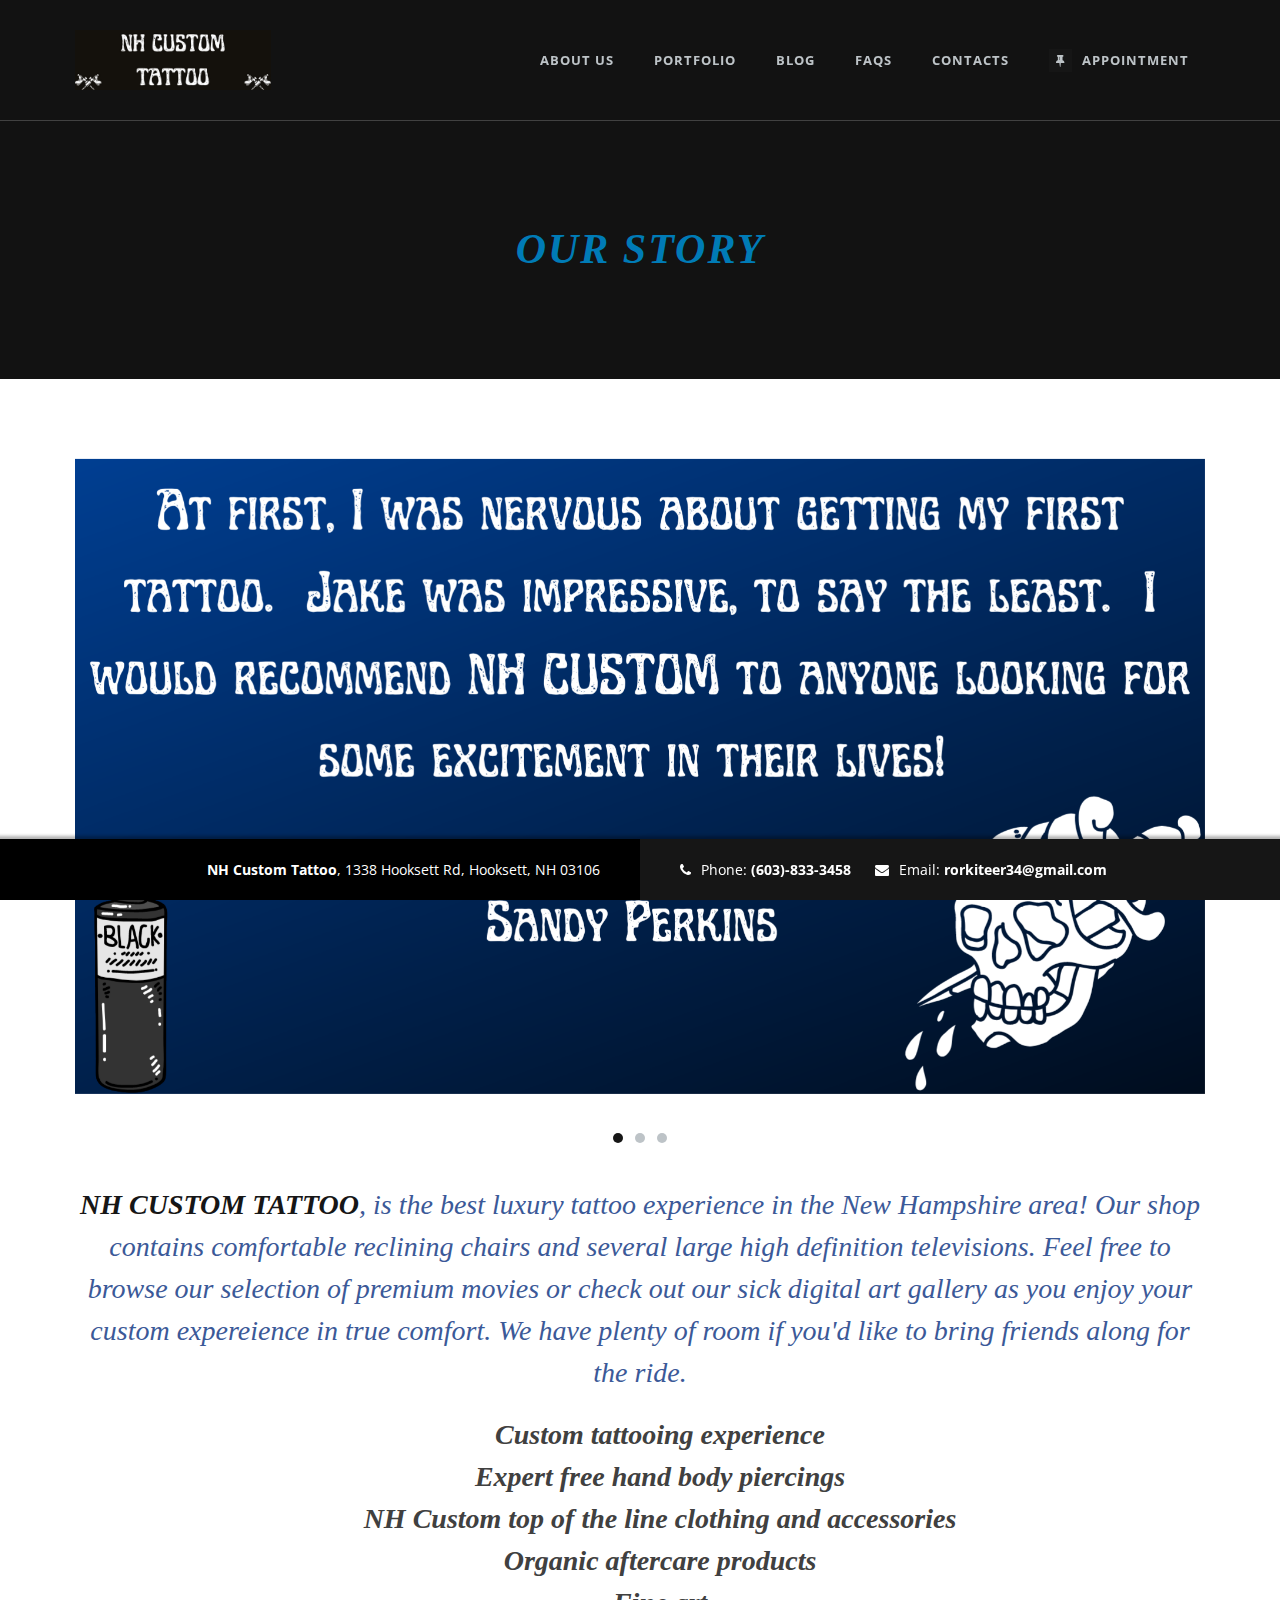
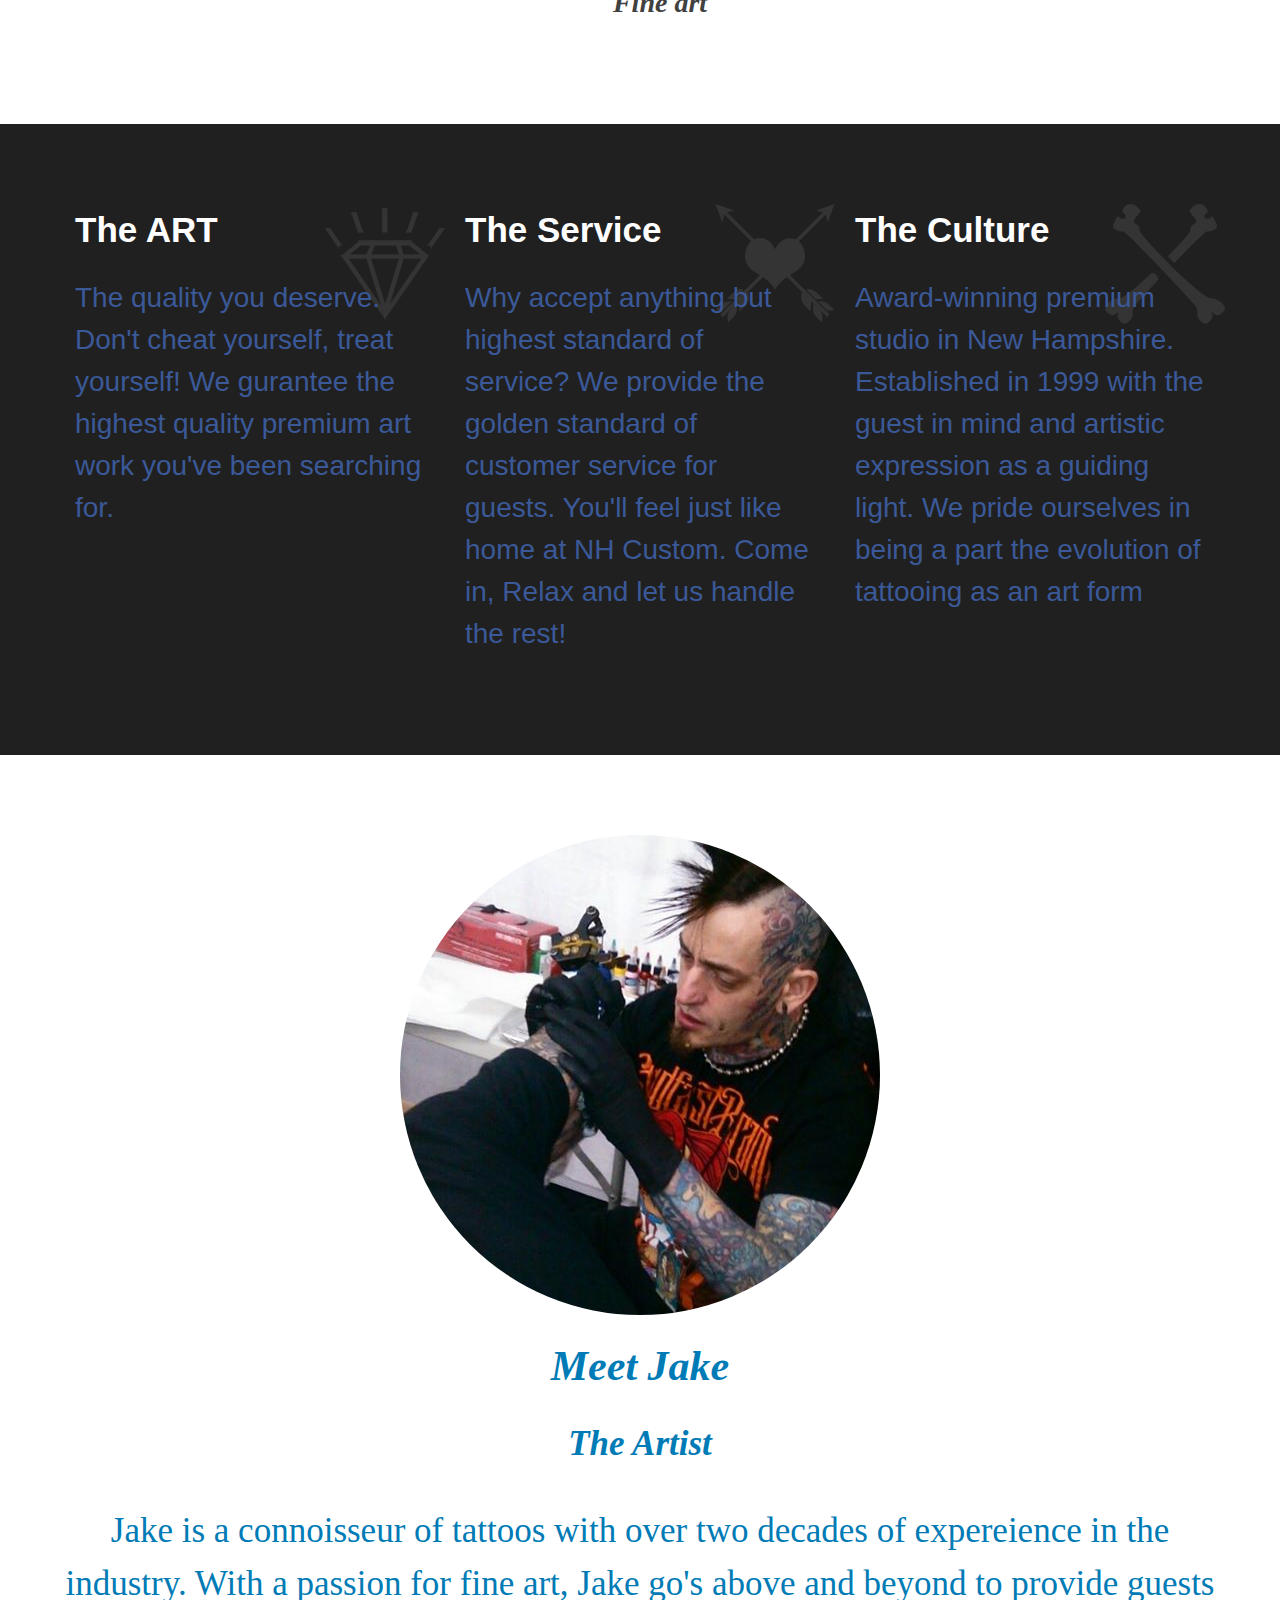
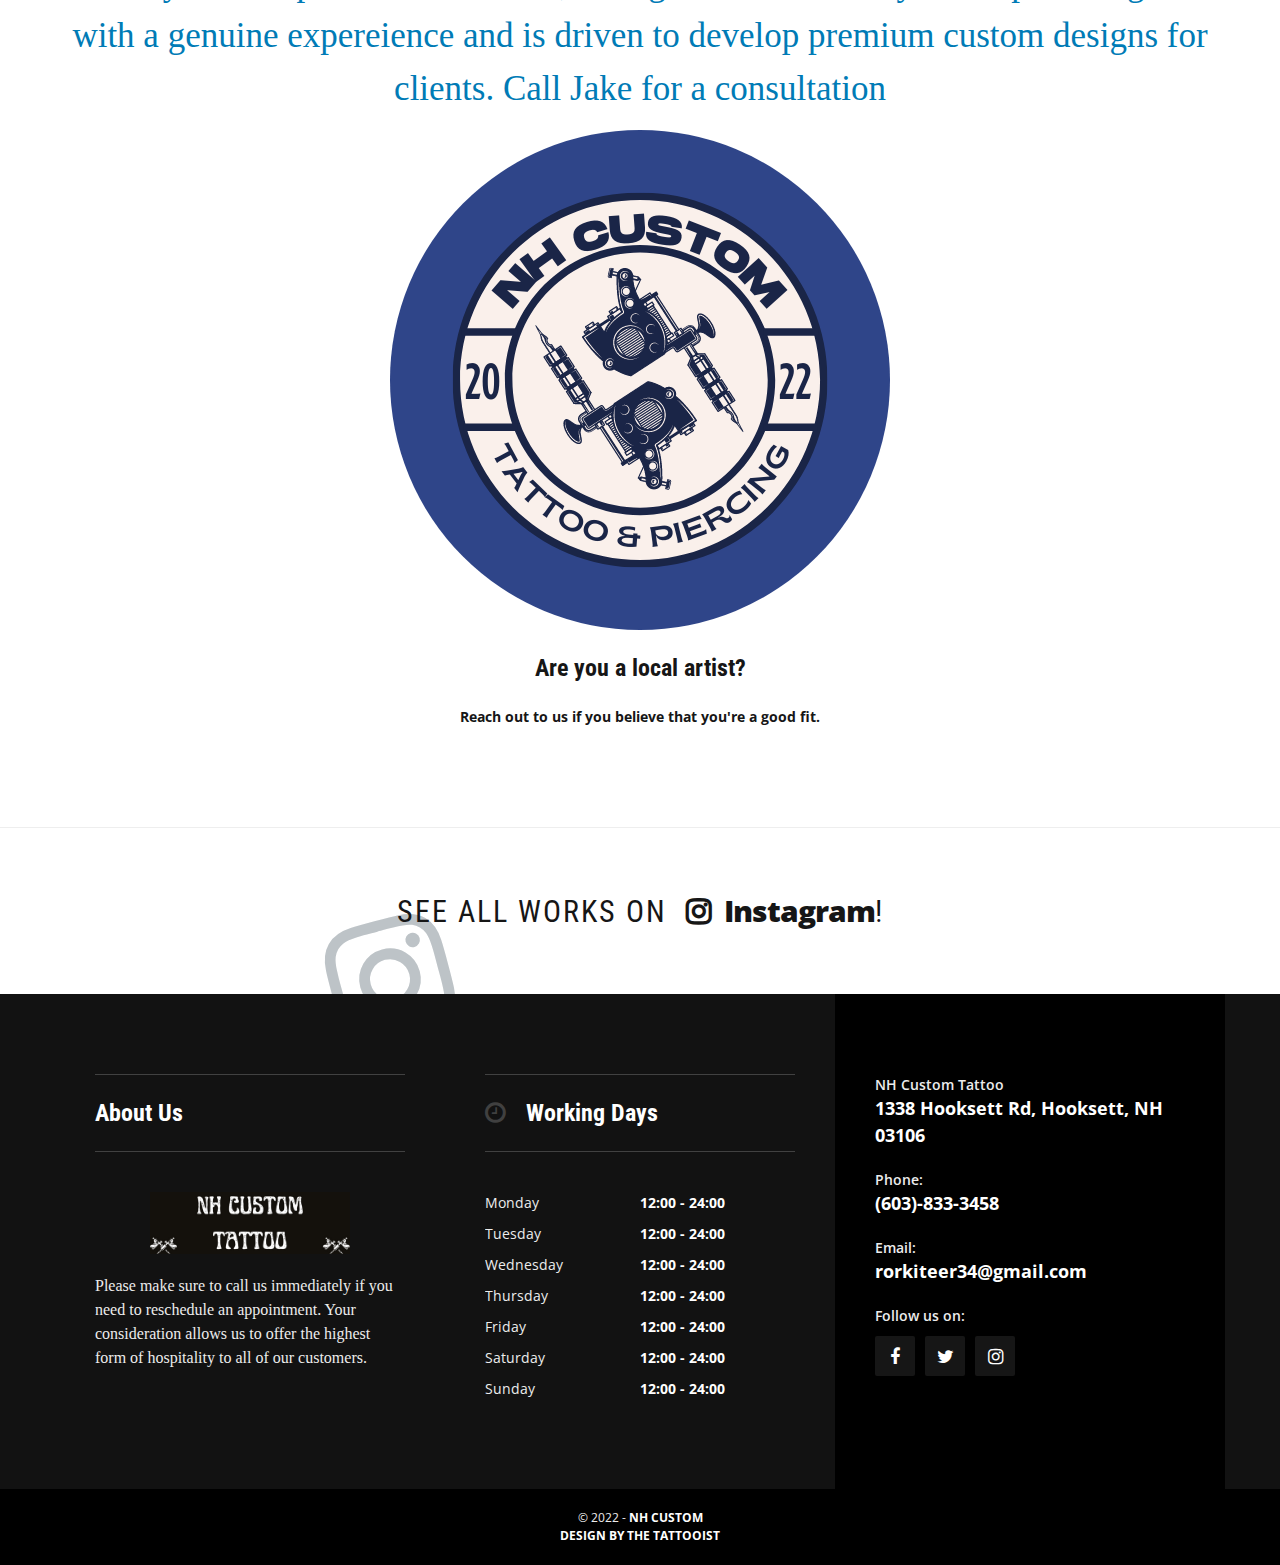
==== commit 0c990644: "responsiveness" ====
--- a/about-us-1.html
+++ b/about-us-1.html
@@ -45,7 +45,7 @@
                     </div>
                 </div>
 
-                <h2 id="page-title">Our Studio</h2>
+                <h2 id="page-title">Our Story</h2>
             </header>
 
             <!-- ============ Main Header - END ============ -->
--- a/css/main.css
+++ b/css/main.css
@@ -3712,7 +3712,7 @@
 
 /* Custom css */
 
-.center-3 {
+/* .center-3 {
     display: flex;
     justify-content: center;
 }
@@ -3894,9 +3894,456 @@
 
 .addition {
     margin-right: 150px;
-}
+} */
+
+
+
+
+
+@media only screen and (max-width: 1350px) {
   
-
-
-
-
+    
+
+} 
+/* @media only screen and (max-width: 900px) {
+    .mobile {
+        margin: 0 auto;
+
+    }
+    .wrapper {
+        max-width: 100%;
+    }
+} */
+
+
+@media only screen and (max-width: 1350px) {
+    .center-3 {
+        display: flex;
+        flex-direction: column;
+        align-items: center;
+        margin: auto;
+    }
+    .main-content {
+        font-size: 1.6em;
+        font-family: 'Sorts Mill Goudy', serif;
+    }
+    
+    .important {
+        font-family: 'Sorts Mill Goudy', serif;
+        text-align: center;
+        margin: auto;
+    }
+    /* .lefty {
+        width: 17rem;
+        text-align: center;
+    } */
+    
+    .righty {
+        width: 15rem;
+        text-align: center;
+    }
+    
+    #logo-one {
+        width: 100%;
+        max-height: 600px;
+        text-align: center;
+        border-radius: 5em;
+    }
+    .below-logo {
+        margin: 6rem auto;
+    
+    }
+    
+    .below-logo h3, .below-logo p {
+        text-align: center;
+    }
+    
+    .disclaimer {
+        font-family: 'Roboto', serif;
+        font-size: 1rem;
+    }
+    
+    .bold-content {
+        font-family: 'Sorts Mill Goudy', serif;
+        font-weight: bold;
+        font-size: 2em;
+    }
+    
+    
+    
+    input, textarea {
+        border: 1px solid #999;
+        background-color: #eee;
+        border-radius: 5px;
+        box-shadow: 4px 4px #ccc;
+      }
+    
+    
+      
+    
+    .over {
+            box-shadow: 0 0 #ccc;
+          }
+    
+    li {
+        list-style: none;
+    }
+    
+    .center {
+        text-align: center;
+        font-family: 'Sorts Mill Goudy', serif;
+        font-size: 1.5em;
+        font-style: italic;
+    }
+    
+    .service {
+        font-weight: bold;
+        font-size: 2em;
+    }
+    
+     .disclaimer-side {
+        font-family: 'Sorts Mill Goudy', serif;
+        font-size: 1.5em;
+    
+        text-align: center;
+        font-style: italic;
+    } 
+    
+    .disclaimer-lefty {
+        font-family: 'Sorts Mill Goudy', serif;
+        font-size: 1.5em;
+        
+        font-style: italic;
+    
+    }
+    
+    
+    .content-toggle {
+        font-style: italic;
+        color: grey;
+        font-size: 1.5em;
+    }
+    
+    
+    .headElement {
+        font-family: 'Caveat', sans-serif;
+        font-size: 2.5em;
+        color: #007bb6;
+      }
+    
+      .headElementDeus {
+        font-size: 3em;
+        font-style: italic;
+        font-family: 'Sorts Mill Goudy', serif;
+        color: #007bb6;
+    
+    
+    
+      }
+    
+      .statement {
+        font-size: 2.5em;
+        font-style: italic;
+        font-family: 'Sorts Mill Goudy', serif;
+        color: #007bb6;
+    
+      }
+    
+    
+    
+    
+    
+    .secondary {
+    font-family: 'Shadows Into Light', sans-serif;
+    font-size: 2em;
+    color: #3b5998;
+    
+    
+    }
+    
+    .tagline {
+        font-family: 'Roboto', serif;
+        color: #007bb6;
+        font-size: 2.5em;
+        text-align: center;
+        margin: 15px 10px;
+    
+    
+    }
+    
+    .thick {
+        color: #3b5998;
+        font-size: 2em;
+        text-align: center;
+        font-family: 'Caveat', 'Sorts Mill Goudy';
+    }
+    
+    #page-title {
+        font-size: 3em;
+        font-style: italic;
+        font-family: 'Sorts Mill Goudy', serif;
+        color: #007bb6;
+    
+    }
+    
+    .imgPort {
+        height: 275px;
+        width: 225px;
+        border-radius: 8px;
+    }
+    
+   
+}
+@media only screen and (min-width: 1350px){
+    .center-3 {
+        display: flex;
+        justify-content: center;
+    }
+    
+    .bottom-2 {
+        display: flex;
+        justify-content: space-around;
+    }
+    
+    .main-content {
+        font-size: 1.6em;
+        font-family: 'Sorts Mill Goudy', serif;
+    }
+    
+    .important {
+        font-family: 'Sorts Mill Goudy', serif;
+        text-align: center;
+    }
+    .lefty {
+        margin-right: 6rem;
+        width: 17rem;
+        text-align: center;
+    }
+    
+    .righty {
+        margin-left: 6rem;
+        width: 15rem;
+        text-align: center;
+    }
+    
+    #logo-one {
+        width: 100%;
+        max-height: 600px;
+        text-align: center;
+        border-radius: 5em;
+    }
+    .below-logo {
+        margin: 6rem auto;
+    
+    }
+    
+    .below-logo h3, .below-logo p {
+        text-align: center;
+    }
+    
+    .disclaimer {
+        font-family: 'Roboto', serif;
+        font-size: 1rem;
+    }
+    
+    .bold-content {
+        font-family: 'Sorts Mill Goudy', serif;
+        font-weight: bold;
+        font-size: 2em;
+    }
+    
+    
+    
+    input, textarea {
+        border: 1px solid #999;
+        background-color: #eee;
+        border-radius: 5px;
+        box-shadow: 4px 4px #ccc;
+      }
+    
+    
+      
+    
+    .over {
+            box-shadow: 0 0 #ccc;
+          }
+    
+    li {
+        list-style: none;
+    }
+    
+    .center {
+        text-align: center;
+        font-family: 'Sorts Mill Goudy', serif;
+        font-size: 1.5em;
+        font-style: italic;
+    }
+    
+    .service {
+        font-weight: bold;
+        font-size: 2em;
+    }
+    
+    .disclaimer-side {
+        font-family: 'Sorts Mill Goudy', serif;
+        font-size: 1.5em;
+        
+        text-align: center;
+        font-style: italic;
+    }
+
+    .disclaimer-lefty {
+        font-family: 'Sorts Mill Goudy', serif;
+        font-size: 1.5em;
+       
+        font-style: italic;
+    
+    }
+    
+    
+    .content-toggle {
+        font-style: italic;
+        color: grey;
+        font-size: 1.5em;
+    }
+    
+    
+    .headElement {
+        font-family: 'Caveat', sans-serif;
+        font-size: 2.5em;
+        color: #007bb6;
+      }
+    
+      .headElementDeus {
+        font-size: 3em;
+        font-style: italic;
+        font-family: 'Sorts Mill Goudy', serif;
+        color: #007bb6;
+    
+    
+    
+      }
+    
+      .statement {
+        font-size: 2.5em;
+        font-style: italic;
+        font-family: 'Sorts Mill Goudy', serif;
+        color: #007bb6;
+    
+      }
+    
+    
+    
+    
+    
+    .secondary {
+    font-family: 'Shadows Into Light', sans-serif;
+    font-size: 2em;
+    color: #3b5998;
+    
+    
+    }
+    
+    .tagline {
+        font-family: 'Roboto', serif;
+        color: #007bb6;
+        font-size: 2.5em;
+        text-align: center;
+        margin: 15px 10px;
+    
+    
+    }
+    
+    .thick {
+        color: #3b5998;
+        font-size: 2em;
+        text-align: center;
+        font-family: 'Caveat', 'Sorts Mill Goudy';
+    }
+    
+    #page-title {
+        font-size: 3em;
+        font-style: italic;
+        font-family: 'Sorts Mill Goudy', serif;
+        color: #007bb6;
+    
+    }
+    
+    .imgPort {
+        height: 275px;
+        width: 225px;
+        border-radius: 8px;
+    }
+    
+    .addition {
+        margin-right: 150px;
+    }
+    }
+
+
+    .headElement {
+        font-family: 'Caveat', sans-serif;
+        font-size: 2.5em;
+        color: #007bb6;
+      }
+    
+      .headElementDeus {
+        font-size: 3em;
+        font-style: italic;
+        font-family: 'Sorts Mill Goudy', serif;
+        color: #007bb6;
+    
+    
+    
+      }
+    
+      .statement {
+        font-size: 2.5em;
+        font-style: italic;
+        font-family: 'Sorts Mill Goudy', serif;
+        color: #007bb6;
+    
+      }
+    
+    
+    
+    
+    
+    .secondary {
+    font-family: 'Shadows Into Light', sans-serif;
+    font-size: 2em;
+    color: #3b5998;
+    
+    
+    }
+    
+    .tagline {
+        font-family: 'Roboto', serif;
+        color: #007bb6;
+        font-size: 2.5em;
+        text-align: center;
+        margin: 15px 10px;
+    
+    
+    }
+    .col {
+        max-width: 80%;
+        margin: 0 auto;
+        color: grey;
+    
+
+    }
+
+    .talk {
+        float: right;
+
+    }
+
+ 
+
+
+
+
+
+
+
